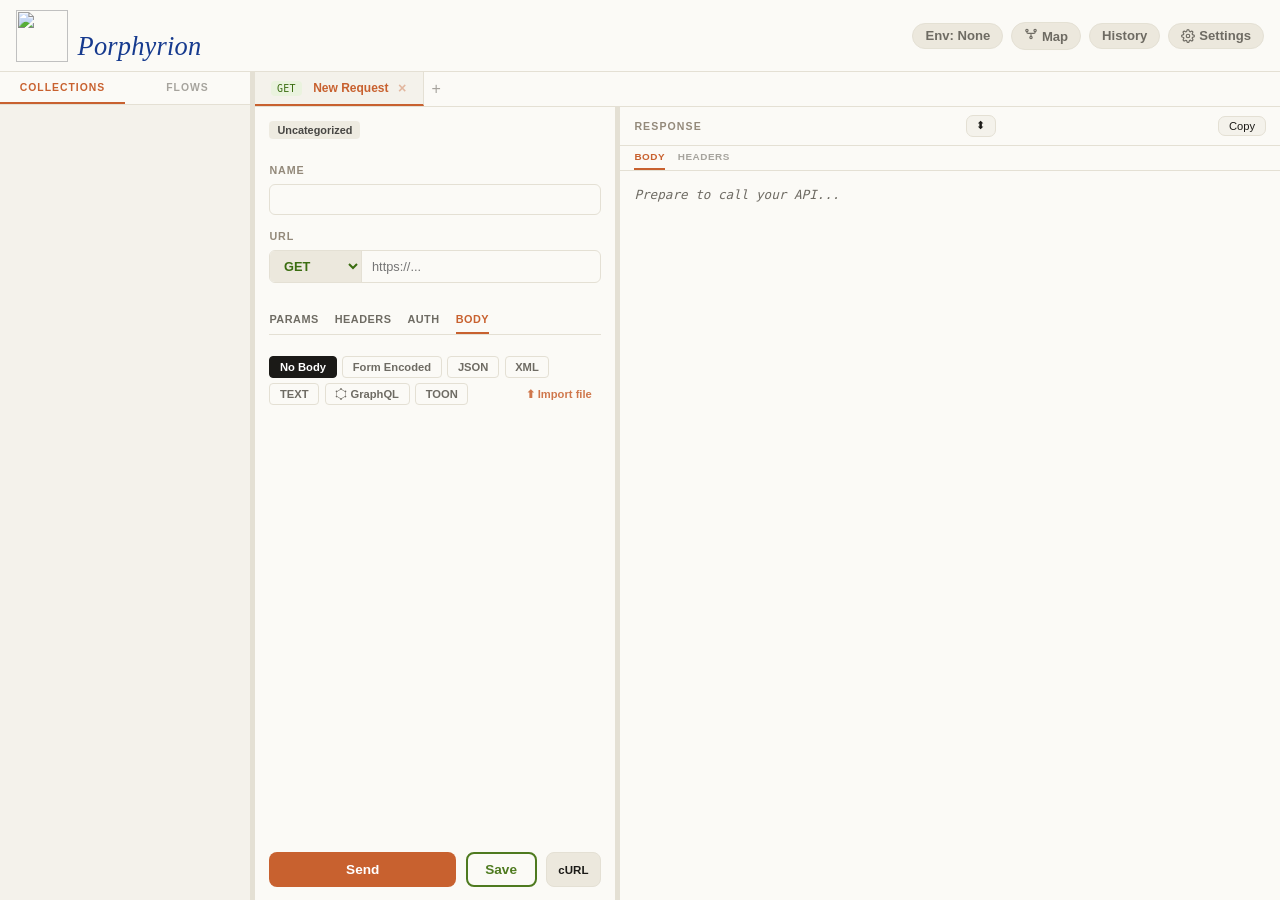
==== web/index.html @ 4a802126 "" ====
<!DOCTYPE html><html lang="en" data-theme="light" data-hats="on"><head><meta charset="UTF-8">
<meta name="viewport" content="width=device-width,initial-scale=1"><title>Porphyrion</title>
<link rel="stylesheet" href="css/style.css"></head><body><div id="hatsBg"></div>
<header><img src="/resources/hat.png" alt=""><h1>Porphyrion</h1><div class="hdr-btns">
<button class="hdr-btn" id="envBtn" title="Environment">Environment</button><select id="envSelect" class="env-select" style="display:none"><option value="">No Environment</option></select><button class="hdr-btn" id="mapViewBtn" title="Map view"><svg viewBox="0 0 24 24" width="14" height="14" stroke="currentColor" stroke-width="2" fill="none" stroke-linecap="round" stroke-linejoin="round">
<circle cx="5" cy="6" r="2"/><circle cx="19" cy="6" r="2"/><circle cx="12" cy="18" r="2"/>
<path d="M5 8v1a2 2 0 0 0 2 2h10a2 2 0 0 0 2-2V8M12 13v3"/></svg> Map</button><button class="hdr-btn" id="historyBtn" title="History">History</button><button class="hdr-btn gear-btn" id="gearBtn"><svg viewBox="0 0 24 24" width="14" height="14" stroke="currentColor" stroke-width="2" fill="none" stroke-linecap="round" stroke-linejoin="round">
<circle cx="12" cy="12" r="3"/><path d="M19.4 15a1.65 1.65 0 0 0 .33 1.82l.06.06a2 2 0 0 1 0 2.83 2 2 0 0 1-2.83 0l-.06-.06a1.65 1.65 0 0 0-1.82-.33 1.65 1.65 0 0 0-1 1.51V21a2 2 0 0 1-2 2 2 2 0 0 1-2-2v-.09A1.65 1.65 0 0 0 9 19.4a1.65 1.65 0 0 0-1.82.33l-.06.06a2 2 0 0 1-2.83 0 2 2 0 0 1 0-2.83l.06-.06a1.65 1.65 0 0 0 .33-1.82 1.65 1.65 0 0 0-1.51-1H3a2 2 0 0 1-2-2 2 2 0 0 1 2-2h.09A1.65 1.65 0 0 0 4.6 9a1.65 1.65 0 0 0-.33-1.82l-.06-.06a2 2 0 0 1 0-2.83 2 2 0 0 1 2.83 0l.06.06a1.65 1.65 0 0 0 1.82.33H9a1.65 1.65 0 0 0 1-1.51V3a2 2 0 0 1 2-2 2 2 0 0 1 2 2v.09a1.65 1.65 0 0 0 1 1.51 1.65 1.65 0 0 0 1.82-.33l.06-.06a2 2 0 0 1 2.83 0 2 2 0 0 1 0 2.83l-.06.06a1.65 1.65 0 0 0-.33 1.82V9a1.65 1.65 0 0 0 1.51 1H21a2 2 0 0 1 2 2 2 2 0 0 1-2 2h-.09a1.65 1.65 0 0 0-1.51 1z"/>
</svg> Settings</button></div></header><div id="settings-panel"><div class="set-tabs"><div class="set-tab active" data-set="general">General</div><div class="set-tab" data-set="env">Environments</div><div class="set-tab" data-set="sync">Sync</div><div class="set-tab" data-set="data">Data</div></div><div class="set-sec active" id="set-general"><div class="setting-row"><span>Dark Mode</span><input type="checkbox" id="darkToggle" class="toggle" title="Toggle dark theme"></div><div class="setting-row"><span>CORS Proxy</span><input type="checkbox" id="corsToggle" class="toggle" checked title="Disables browser CORS restrictions"></div><div class="setting-row"><span>Animated hats</span><input type="checkbox" id="hatsToggle" class="toggle"></div></div><div class="set-sec" id="set-env"><div id="envEditor"></div><button class="kv-add" id="addEnvBtn" style="margin-top:.3rem">+ Add Environment</button></div><div class="set-sec" id="set-sync"></div><div class="set-sec" id="set-data"><button class="kv-add" id="importBtn" title="Import cURL">Import cURL</button><button class="kv-add" id="exportColBtn">Export collection</button><button class="kv-add" id="importColBtn">Import collection</button><input type="file" id="importColFile" accept="application/json" style="display:none"></div><div class="ctx-sep"></div><div class="version-note">Porphyrion</div></div><div id="historyPanel"><label class="lbl-sm" style="font-weight:700;color:var(--tx2)">HISTORY</label><div class="ctx-sep"></div><div id="historyList"></div></div><div id="envPanel"><label class="lbl-sm" style="font-weight:700;color:var(--tx2)">ENVIRONMENT</label><div class="ctx-sep"></div><div id="envList"></div></div><div id="ctxMenu" class="context-menu">
</div><div id="modalOverlay" class="modal-overlay"><div class="modal-card"><div id="modalTitle" class="modal-title">
</div><input type="text" id="modalInput" class="modal-input" style="display:none">
<div class="modal-btns"><button class="modal-btn" id="modalCancel">Cancel</button>
<button class="modal-btn" id="modalOk">OK</button></div></div></div><div class="ws">
<div class="panel" id="panel-saved"><div class="side-tabs"><div class="side-tab active" id="tab-collections">
Collections</div><div class="side-tab" id="tab-history" style="display:none">History</div><div class="side-tab" id="tab-flows">Flows</div></div><div class="panel-body">
<div id="savedList"></div><div id="flowsList" style="display:none"></div></div>
</div><div class="resizer" id="r1"></div><div class="col"><div class="tab-bar" id="tabBar">
</div><div class="inner-wrap"><div class="panel panel-trans" id="panel-req"><div class="panel-body">
<div id="pathIndicator"></div><div class="row-between"><div class="row-fill"><label>
Name</label><input id="reqName" type="text" class="reqName-input"></div><input id="reqFolder" type="hidden" value="Uncategorized">
</div><div><label>URL</label><div class="url-row mt-sm"><select id="method"><option>
GET</option><option selected>POST</option><option>PUT</option><option>DELETE</option>
<option>PATCH</option></select><input id="url" type="text" placeholder="https://...">
</div></div><div class="req-tabs" id="reqTabs"><div class="req-tab" data-tab="params">
Params <span id="badge-params" class="badge-hint">(0)</span></div><div class="req-tab" data-tab="headers">
Headers <span id="badge-headers" class="badge-hint">(0)</span></div><div class="req-tab" data-tab="auth">
Auth</div><div class="req-tab active" data-tab="body">Body</div></div><div class="req-panes">
<div class="req-pane" id="pane-params"><div id="paramsGrid" class="kv-grid"></div>
</div><div class="req-pane" id="pane-headers"><div id="headersGrid" class="kv-grid">
</div></div><div class="req-pane" id="pane-auth"><select id="authType" class="auth-select">
<option value="inherit">Inherit from Parent</option><option value="none" selected>
No Auth</option><option value="bearer">Bearer Token</option><option value="basic">
Basic Auth</option><option value="apikey">API Key</option></select><div id="auth-bearer-sect" style="display:none">
<input id="authToken" type="text" class="kv-input w-full" placeholder="Token"></div>
<div id="auth-basic-sect" style="display:none"><input id="authUser" type="text" class="kv-input w-full mt-sm" placeholder="Username">
<input id="authPass" type="password" class="kv-input w-full mt-sm" placeholder="Password">
</div><div id="auth-apikey-sect" style="display:none"><div class="row"><input id="apiKey" type="text" class="kv-input row-fill" placeholder="Key">
<input id="apiVal" type="text" class="kv-input row-fill" placeholder="Value"><select id="apiLoc" class="kv-input" style="width:100px;cursor:pointer">
<option value="header">Header</option><option value="query">Query</option></select>
</div></div></div><div class="req-pane active" id="pane-body"><div class="body-type-row" id="bodyTypes">
<span class="bt" data-type="none">No Body</span><span class="bt active" data-type="form">
Form Encoded</span><span class="bt" data-type="json">JSON</span><span class="bt" data-type="xml">
XML</span><span class="bt" data-type="text">TEXT</span><span class="bt" data-type="graphql">
<svg viewBox="0 0 100 100" width="12" height="12" fill="currentColor" style="vertical-align:-2px">
<path fill-rule="evenodd" clip-rule="evenodd" d="M50 6.9L87.3 28.45V71.55L50 93.1L12.7 71.55V28.45L50 6.9ZM16.7 31.35V68.65L50 87.3L83.3 68.65V31.35L50 12.7L16.7 31.35Z"/>
<circle cx="50" cy="6.9" r="6.9"/><circle cx="87.3" cy="28.45" r="6.9"/><circle cx="87.3" cy="71.55" r="6.9"/>
<circle cx="50" cy="93.1" r="6.9"/><circle cx="12.7" cy="71.55" r="6.9"/><circle cx="12.7" cy="28.45" r="6.9"/>
</svg> GraphQL</span><span class="bt" data-type="toon">TOON</span><span class="bt-imp" id="bodyImport" title="Load a file into the body">⬆ Import file</span></div><div id="formGrid" class="kv-grid mt-sm">
</div><textarea id="body" style="display:none" class="mt-sm" placeholder="key=value&key2=value2">
</textarea><div id="graphqlPane" class="gql-pane" style="display:none"><div class="gql-split">
<div class="gql-section"><label class="lbl-sm">Query</label><textarea id="gqlQuery" class="gql-editor" placeholder="query { users { id name } }">
</textarea></div><div class="gql-section gql-vars"><label class="lbl-sm">Variables (JSON)</label>
<textarea id="gqlVars" class="gql-editor" placeholder='{ "id": 1 }'></textarea></div>
</div></div></div></div><div class="row"><button id="sendBtn">Send</button><button id="saveBtn">
Save</button><button id="curlBtn" class="curl-btn" title="Copy as cURL">cURL</button>
</div></div></div><div class="resizer" id="r2"></div><div class="panel panel-trans" id="panel-resp">
<div class="panel-hd"> Response <span id="badge"></span><span id="timing" class="timing-lbl">
</span><span id="respSize" class="timing-lbl"></span><button id="respCopyBtn" class="resp-copy" title="Copy response">
Copy</button></div><div class="resp-tabs" id="respTabs"><div class="resp-tab active" data-rtab="body">
Body</div><div class="resp-tab" data-rtab="headers">Headers</div></div><div class="panel-body">
<pre id="resp" class="dim">Prepare to call your API...</pre><div id="respHeadersPane" style="display:none">
<table id="respHeadersTable" class="resp-hdr-table"></table></div></div></div></div>
</div></div><div id="folderModal" class="fm-overlay"><div class="fm-card"><div class="fm-hdr">
<h3>Folder Auth: <span id="fmName" style="color:var(--acc)"></span></h3><div class="fm-close" onclick="document.getElementById('folderModal').style.display='none'">
&times;</div></div><input type="hidden" id="fmPath"><div><label class="lbl-sm">Auth Type</label>
<select id="fmAuthType" class="kv-input w-full"><option value="inherit" selected>
Inherit from Parent</option><option value="none">No Auth</option><option value="bearer">
Bearer Token</option><option value="basic">Basic Auth</option><option value="apikey">
API Key</option></select></div><div id="fm-auth-bearer" style="display:none"><input id="fmAuthToken" type="text" class="kv-input w-full" placeholder="Token">
</div><div id="fm-auth-basic" style="display:none"><input id="fmAuthUser" type="text" class="kv-input w-full" placeholder="Username">
<input id="fmAuthPass" type="password" class="kv-input w-full mt-sm" placeholder="Password">
</div><div id="fm-auth-apikey" style="display:none"><div class="flex-gap"><input id="fmApiKey" type="text" class="kv-input row-fill" placeholder="Key">
<input id="fmApiVal" type="text" class="kv-input row-fill" placeholder="Value"><select id="fmApiLoc" class="kv-input" style="width:100px;cursor:pointer">
<option value="header">Header</option><option value="query">Query</option></select>
</div></div><div class="fm-foot"><button class="fm-save" onclick="saveFolderMeta()">
Save Folder</button></div></div></div><div id="importModal" class="modal-overlay">
<div class="modal-card" style="width:520px"><div class="modal-title">Import cURL</div>
<textarea id="importText" class="modal-input" style="height:150px;resize:vertical;font-family:'SF Mono','Fira Code',monospace;font-size:.78rem" placeholder="curl 'https://api.example.com/v1/users' -X POST -H 'Content-Type: application/json' --data '{ &quot;name&quot;: &quot;Ada&quot; }'">
</textarea><div class="modal-btns"><button class="modal-btn" id="importCancel">Cancel</button>
<button class="modal-btn primary" id="importOk">Import</button></div></div></div>
<div id="graphLayer"><canvas id="graphCanvas"></canvas><div id="graphNodes"></div>
<button id="closeGraphBtn">Close map</button></div><script src="js/app.js"></script>
<script src="js/graph.js"></script><script src="js/import.js"></script><script src="js/sync.js">
</script></body></html>
---- web/css/style.css ----
:root{--bg:#F4F2EB;--bg2:#FBFAF6;--bg3:#ECE8DD;--tx:#6E6B63;--tx2:#1B1A17;--acc:#C8612F;--acc-deep:#A84A24;--save:#4E7A1F;--red:#C0392B;--yel:#93897A;--brd:#E4E0D4;--cbg:#FAF8F2;--ccl:#3A382F;--hat-op:.16;--hi:rgba(200,97,47,.12);--serif:Georgia,"Times New Roman",serif;--brand-blue:#163A8E;--m-get:#3B6D11;--m-get-bg:#EAF3DE;--m-post:#854F0B;--m-post-bg:#FAEEDA;--m-put:#185FA5;--m-put-bg:#E6F1FB;--m-del:#A32D2D;--m-del-bg:#FCEBEB;--m-patch:#6D3FA0;--m-patch-bg:#EFEAFB}
:root[data-theme="dark"]{--bg:#1B1A17;--bg2:#252420;--bg3:#2D2C27;--tx:#A8A6A0;--tx2:#F4F2EB;--acc:#C8612F;--acc-deep:#E07A4F;--save:#76B04F;--red:#E74C3C;--yel:#BDB6A9;--brd:#3A382F;--cbg:#22211C;--ccl:#F4F2EB;--hi:rgba(200,97,47,.25)}
*,*::before,*::after{box-sizing:border-box;margin:0;padding:0}body{font-family:-apple-system,BlinkMacSystemFont,"Segoe UI",sans-serif;background:var(--bg);color:var(--tx);height:100vh;overflow:hidden;display:flex;flex-direction:column;transition:background .3s,color .3s}
header{display:flex;align-items:flex-end;justify-content:flex-start;gap:.6rem;padding:.6rem 1rem;background:var(--bg2);border-bottom:1px solid var(--brd);position:relative;z-index:200;flex-shrink:0}
header img{width:52px;height:52px}header h1{font-family:var(--serif);font-style:italic;font-size:1.65rem;font-weight:500;color:var(--brand-blue);letter-spacing:.2px}
.hdr-btns{position:absolute;right:1rem;top:50%;transform:translateY(-50%);display:flex;gap:.5rem;align-items:center}
.hdr-btn{background:var(--bg3);border:1px solid var(--brd);color:var(--tx);padding:.28rem .75rem;border-radius:99px;cursor:pointer;font-size:.82rem;font-weight:600;transition:.2s}
.hdr-btn:hover{background:var(--acc);color:#fff;border-color:var(--acc)}.tab-bar{display:flex;background:var(--bg2);border-bottom:1px solid var(--brd);overflow-x:auto;scrollbar-width:none;flex-shrink:0}
.tab-bar::-webkit-scrollbar{display:none}.tab{padding:.5rem 1rem;font-size:.75rem;font-weight:600;color:var(--tx);border-right:1px solid var(--brd);cursor:pointer;display:flex;align-items:center;gap:.6rem;background:var(--bg);transition:.15s;max-width:180px;position:relative}
.tab.active{color:var(--acc);border-bottom:2px solid var(--acc)}.tab:not(.active){background:var(--bg2);opacity:.7}
.tab-name{white-space:nowrap;overflow:hidden;text-overflow:ellipsis}.tab-close{font-size:.9rem;line-height:1;opacity:.4;transition:.15s}
.tab-close:hover{opacity:1;color:var(--red)}.tab-add{padding:.5rem;display:flex;align-items:center;justify-content:center;cursor:pointer;opacity:.6}
.tab-add:hover{opacity:1;color:var(--acc)}#settings-panel{position:absolute;top:64px;right:1.25rem;background:var(--bg2);border:1px solid var(--brd);border-radius:12px;padding:.85rem 1.15rem;display:none;flex-direction:column;gap:.75rem;z-index:1000;min-width:210px;max-height:80vh;overflow-y:auto;box-shadow:0 10px 30px rgba(0,0,0,.25)}
#settings-panel.open{display:flex}.setting-row{display:flex;align-items:center;justify-content:space-between;gap:.75rem;font-size:.82rem;font-weight:600;color:var(--tx2)}
.toggle{appearance:none;width:36px;height:20px;border-radius:10px;background:var(--bg3);border:2px solid var(--brd);cursor:pointer;position:relative;transition:.2s;flex-shrink:0}
.toggle::after{content:'';position:absolute;width:12px;height:12px;border-radius:50%;background:var(--tx);top:2px;left:2px;transition:.2s}
.toggle:checked{background:var(--acc);border-color:var(--acc)}.toggle:checked::after{left:16px;background:#fff}
.ws{display:flex;flex:1;overflow:hidden;position:relative;z-index:1}.panel{display:flex;flex-direction:column;overflow:hidden;background:var(--bg)}
#panel-saved{width:250px}.side-tabs{display:flex;background:var(--bg2);border-bottom:1px solid var(--brd)}
.side-tab{flex:1;padding:.6rem;font-size:.65rem;font-weight:700;text-align:center;cursor:pointer;text-transform:uppercase;letter-spacing:1px;color:var(--tx);opacity:.6}
.side-tab.active{opacity:1;color:var(--acc);border-bottom:2px solid var(--acc)}#panel-req{width:360px}
#panel-resp{flex:1;background:var(--bg2)}#savedList,#historyList{flex:1;padding-bottom:2rem}
.panel-hd{padding:.5rem .9rem;background:var(--bg2);border-bottom:1px solid var(--brd);font-size:.66rem;font-weight:700;text-transform:uppercase;letter-spacing:1.1px;color:var(--yel);display:flex;align-items:center;gap:.5rem;flex-shrink:0}
.panel-body{flex:1;overflow-y:auto;padding:.8rem .9rem;display:flex;flex-direction:column;gap:.7rem}
.resizer{width:5px;cursor:col-resize;flex-shrink:0;background:var(--brd);transition:background .15s}
.inner-wrap.vert{flex-direction:column}
.inner-wrap.vert #panel-req{width:auto;height:45%}
.inner-wrap.vert .resizer{width:auto;height:5px;cursor:row-resize}
.resizer:hover,.resizer.active{background:var(--acc)}label{font-size:.67rem;font-weight:700;text-transform:uppercase;letter-spacing:.9px;color:var(--yel)}
.url-row{display:flex;border:1px solid var(--brd);border-radius:6px;overflow:hidden;background:var(--bg2)}
select#method{background:var(--bg3);border:none;border-right:1px solid var(--brd);color:var(--acc);font-weight:700;font-size:.8rem;padding:.45rem .6rem;outline:none;cursor:pointer}
input#url{flex:1;min-width:0;background:transparent;border:none;outline:none;padding:.45rem .65rem;color:var(--tx2);font-size:.8rem}
.body-type-row{display:flex;gap:.35rem;flex-wrap:wrap;margin-bottom:.35rem}.bt{padding:.25rem .6rem;border-radius:4px;font-size:.7rem;font-weight:700;cursor:pointer;border:1px solid var(--brd);background:var(--bg2);color:var(--tx);transition:.15s}
.bt.active{background:var(--acc);color:#fff;border-color:var(--acc)}.bt-imp{margin-left:auto;align-self:center;padding:.2rem .55rem;font-size:.7rem;font-weight:700;cursor:pointer;color:var(--acc);opacity:.85}.bt-imp:hover{opacity:1;text-decoration:underline}.kv-grid{display:flex;flex-direction:column;gap:6px;background:var(--cbg);border:1px solid var(--brd);border-radius:6px;padding:6px;max-height:250px;overflow-y:auto}
.kv-row{display:flex;gap:6px}.kv-input,.kv-row input{background:var(--bg);border:1px solid var(--brd);border-radius:4px;padding:.45rem .5rem;color:var(--tx2);font-size:.78rem;outline:none}
.kv-row input{flex:1;min-width:0;font-family:"SF Mono","Fira Code",monospace}.kv-input{font-family:inherit}
.kv-del{background:var(--bg3);border:1px solid var(--brd);border-radius:4px;cursor:pointer;color:var(--red);font-weight:700;display:flex;align-items:center;justify-content:center;width:28px;flex-shrink:0;transition:.15s}
.kv-del:hover{background:var(--red);color:#fff;border-color:var(--red)}.kv-add{background:transparent;color:var(--acc);border:1px dashed var(--acc);border-radius:4px;padding:.4rem;font-size:.75rem;font-weight:700;cursor:pointer;text-align:center;transition:.15s}
.kv-add:hover{background:var(--acc);color:#fff}textarea#body{width:100%;min-height:120px;background:var(--cbg);border:1px solid var(--brd);border-radius:6px;color:var(--ccl);font-family:"SF Mono","Fira Code",monospace;font-size:.77rem;line-height:1.6;padding:.65rem;outline:none;resize:vertical}
.row{display:flex;gap:.6rem}button{padding:.5rem 1.1rem;border-radius:6px;font-weight:700;font-size:.85rem;cursor:pointer;border:none;transition:.18s}
#sendBtn{background:var(--acc);color:#fff;flex:1}#saveBtn{background:transparent;color:var(--save);border:2px solid var(--save)}
button:hover{filter:brightness(1.12);transform:translateY(-1px)}button:disabled{opacity:.4;cursor:not-allowed;transform:none;filter:none}
.hint{font-size:.68rem;color:var(--tx);opacity:.55}#savedList{display:flex;flex-direction:column;gap:.35rem}
.folder-group{margin-bottom:.5rem}.folder-title{font-size:.65rem;font-weight:800;color:var(--tx);text-transform:uppercase;letter-spacing:1px;padding:.2rem .4rem;display:flex;align-items:center;gap:.4rem;cursor:pointer;user-select:none}
.folder-title::before{content:'▼';font-size:.55rem;transition:.2s}.folder-group.collapsed .folder-title::before{transform:rotate(-90deg)}
.folder-items{display:flex;flex-direction:column;gap:.35rem;padding-left:.5rem;margin-top:.35rem}
.folder-group.collapsed .folder-items{display:none}.s-item{display:flex;align-items:center;gap:.4rem;padding:.35rem .55rem;background:var(--bg2);border:1px solid var(--brd);border-radius:5px;cursor:pointer;font-size:.72rem;transition:.15s}
.s-item:hover{background:var(--bg3)}.s-name{flex:1;font-weight:600;color:var(--tx2);white-space:nowrap;overflow:hidden;text-overflow:ellipsis}
.s-method{font-family:"SF Mono","Fira Code",monospace;font-weight:500;color:var(--tx);font-size:.62rem;padding:.12rem .38rem;background:var(--bg3);border-radius:4px;letter-spacing:.3px}
.s-method.get{color:var(--m-get);background:var(--m-get-bg)}.s-method.post{color:var(--m-post);background:var(--m-post-bg)}
.s-method.put{color:var(--m-put);background:var(--m-put-bg)}.s-method.delete,.s-method.del{color:var(--m-del);background:var(--m-del-bg)}
.s-method.patch{color:var(--m-patch);background:var(--m-patch-bg)}.s-item.active{background:var(--hi);border-color:var(--red);border-left:3px solid var(--red);padding-left:calc(.55rem - 2px)}
.hl-key{color:var(--acc);font-weight:600}.hl-string{color:var(--save)}.hl-num{color:var(--yel)}
.hl-bool{color:var(--red);font-weight:700}.hl-null{color:var(--tx);opacity:.6}.json-node{margin-left:1.2rem;border-left:1px dashed var(--brd);padding-left:.5rem}
.json-toggle{cursor:pointer;user-select:none;color:var(--tx);opacity:.5;font-size:.7rem;margin-right:.3rem}
.json-toggle:hover{opacity:1;color:var(--acc)}.collapsed>.json-node{display:none}
.json-toggle::before{content:'▼'}.collapsed>.json-toggle::before{content:'▶'}.context-menu{position:fixed;background:var(--bg2);border:1px solid var(--brd);border-radius:8px;box-shadow:0 4px 14px rgba(0,0,0,.25);display:none;flex-direction:column;z-index:9999;padding:.35rem;min-width:140px}
.ctx-item{padding:.45rem .65rem;font-size:.75rem;font-weight:600;color:var(--tx2);cursor:pointer;border-radius:4px;transition:.15s}
.ctx-item:hover{background:var(--acc);color:#fff}.ctx-item.danger:hover{background:var(--red);color:#fff}
.ctx-sep{height:1px;background:var(--brd);margin:.35rem 0;opacity:.6}.modal-overlay{position:fixed;top:0;left:0;width:100vw;height:100vh;background:rgba(0,0,0,.5);backdrop-filter:blur(2px);display:flex;align-items:center;justify-content:center;opacity:0;pointer-events:none;transition:.2s;z-index:9999}
.modal-overlay.active{opacity:1;pointer-events:auto}.modal-card{background:var(--bg2);border:1px solid var(--brd);border-radius:8px;padding:1.5rem;width:320px;box-shadow:0 10px 40px rgba(0,0,0,.25);transform:translateY(10px);transition:.2s}
.modal-overlay.active .modal-card{transform:translateY(0)}.modal-title{font-weight:700;font-size:1.1rem;color:var(--tx2);margin-bottom:.8rem}
.modal-input{width:100%;border:1px solid var(--brd);background:var(--bg);color:var(--tx2);padding:.5rem;border-radius:4px;margin-bottom:1rem;outline:none;font-size:.9rem}
.modal-input:focus{border-color:var(--acc)}.modal-btns{display:flex;justify-content:flex-end;gap:.5rem}
.modal-btn{background:var(--bg3);border:none;padding:.4rem .8rem;border-radius:4px;font-weight:600;font-size:.8rem;color:var(--tx2);cursor:pointer;transition:.1s}
.modal-btn:hover{filter:brightness(1.1)}.modal-btn.primary{background:var(--acc);color:#fff}
.modal-btn.danger{background:var(--red);color:#fff}.drag-over{background-color:var(--hi)!important;border-radius:4px}
.path-crumb{display:inline-flex;align-items:center;font-size:.68rem;color:var(--tx);gap:.3rem;margin-bottom:.6rem;background:var(--bg3);padding:.2rem .5rem;border-radius:4px;opacity:.8;font-weight:600}
.path-crumb span:last-child{color:var(--tx2)}.empty{font-size:.75rem;color:var(--tx);opacity:.45;font-style:italic}
pre#resp{font-family:"SF Mono","Fira Code",monospace;font-size:.79rem;line-height:1.7;color:var(--ccl);white-space:pre-wrap;word-break:break-all}
pre#resp.dim{color:var(--tx);font-style:italic}#badge{padding:.15rem .45rem;border-radius:4px;font-weight:800;font-size:.7rem;letter-spacing:0;text-transform:none}
#hatsBg{position:fixed;inset:0;z-index:100;overflow:hidden;pointer-events:none}#hatsBg img{position:absolute;mix-blend-mode:multiply}
:root[data-theme="dark"] #hatsBg img{mix-blend-mode:screen}.req-tabs{display:flex;border-bottom:1px solid var(--brd);margin-top:.8rem;margin-bottom:.6rem;gap:1rem}
.req-tab{padding:.4rem 0;font-size:.68rem;font-weight:700;text-transform:uppercase;letter-spacing:.5px;cursor:pointer;color:var(--tx);border-bottom:2px solid transparent;transition:.15s;user-select:none}
.req-tab:hover{color:var(--tx2)}.req-tab.active{color:var(--acc);border-bottom:2px solid var(--acc)}
.req-panes{flex:1;display:flex;flex-direction:column;min-height:150px}.req-pane{display:none;flex:1;flex-direction:column}
.req-pane.active{display:flex}.col{display:flex;flex-direction:column;flex:1;min-width:0;background:var(--bg2)}
.inner-wrap{display:flex;flex:1;min-height:0;overflow:hidden}.panel-trans{background:transparent!important}
.row-fill{flex:1}.row-between{display:flex;justify-content:space-between;align-items:center;gap:.5rem}
.mt-sm{margin-top:.35rem}.w-full{width:100%}.fm-overlay{display:none;position:fixed;top:0;left:0;width:100%;height:100%;background:rgba(0,0,0,.6);z-index:1000;align-items:center;justify-content:center}
.fm-card{background:var(--bg);border:1px solid var(--brd);width:400px;border-radius:8px;padding:1.5rem;display:flex;flex-direction:column;gap:1rem;box-shadow:0 10px 30px rgba(0,0,0,.5)}
.fm-hdr{display:flex;justify-content:space-between;align-items:center}.fm-hdr h3{margin:0;font-size:1.1rem;color:var(--tx)}
.fm-close{cursor:pointer;font-size:1.2rem;color:var(--tx2)}.fm-foot{display:flex;justify-content:flex-end;margin-top:.5rem}
.fm-save{background:var(--acc);color:#fff;border:none;padding:.5rem 1rem;border-radius:4px;font-weight:600;cursor:pointer}
.timing-lbl{font-weight:400;text-transform:none;letter-spacing:0;color:var(--tx)}
.badge-hint{display:none;font-size:.55rem;opacity:.5;margin-left:2px}.flex-gap{display:flex;gap:.5rem}
.lbl-sm{font-size:.75rem;color:var(--tx2);display:block;margin-bottom:.3rem}.ph-fh{font-size:.66rem;line-height:1.35;color:var(--tx2);opacity:.7;margin-top:3px}.gear-btn{display:flex;align-items:center;gap:4px}
.version-note{font-size:.65rem;opacity:.5}.reqName-input{width:100%;margin-top:.35rem;padding:.45rem .65rem;border:1px solid var(--brd);border-radius:6px;background:var(--bg2);color:var(--tx2);font-size:.8rem;outline:none}
.auth-select{width:160px;padding:.45rem;background:var(--bg2);border:1px solid var(--brd);color:var(--tx2);outline:none;border-radius:6px;margin-bottom:.5rem}
.gql-pane{margin-top:.35rem}.gql-split{display:flex;gap:.5rem;min-height:180px}.gql-section{flex:2;display:flex;flex-direction:column}
.gql-section.gql-vars{flex:1}.gql-editor{flex:1;width:100%;background:var(--cbg);border:1px solid var(--brd);border-radius:6px;color:var(--ccl);font-family:"SF Mono","Fira Code",monospace;font-size:.77rem;line-height:1.6;padding:.65rem;outline:none;resize:vertical}
.resp-tabs{display:flex;background:var(--bg2);border-bottom:1px solid var(--brd);gap:.8rem;padding:0 .9rem}
.resp-tab{padding:.35rem 0;font-size:.62rem;font-weight:700;text-transform:uppercase;letter-spacing:.5px;cursor:pointer;color:var(--tx);border-bottom:2px solid transparent;opacity:.6;user-select:none}
.resp-tab.active{opacity:1;color:var(--acc);border-bottom:2px solid var(--acc)}.resp-tab:hover{opacity:1}
.resp-hdr-table{width:100%;font-size:.75rem;border-collapse:collapse}.resp-hdr-table td{padding:.3rem .5rem;border-bottom:1px solid var(--brd);color:var(--tx2);word-break:break-all}
.resp-hdr-table td:first-child{font-weight:700;color:var(--acc);white-space:nowrap;width:30%}
.env-select{background:var(--bg3);border:1px solid var(--brd);color:var(--acc);font-weight:600;font-size:.72rem;padding:.25rem .5rem;border-radius:4px;outline:none;cursor:pointer;max-width:160px}
.curl-btn{background:var(--bg3);color:var(--tx2);border:1px solid var(--brd);font-size:.72rem;padding:.5rem .7rem}
.curl-btn:hover{background:var(--acc);color:#fff;border-color:var(--acc)}.env-row{display:flex;gap:4px;margin-bottom:4px;align-items:center}
.env-row input{flex:1;min-width:0;background:var(--bg);border:1px solid var(--brd);border-radius:4px;padding:.3rem .4rem;color:var(--tx2);font-size:.72rem;outline:none}
.env-row .kv-del{width:22px;height:22px;font-size:.65rem}#sendBtn{background:var(--acc);border-radius:8px}
#sendBtn:hover{background:var(--acc-deep);filter:none}#saveBtn,.curl-btn{border-radius:8px}
.bt.active{background:var(--tx2);border-color:var(--tx2)}#method{color:var(--acc);cursor:pointer}
.s-item.active{background:var(--hi);border-color:var(--acc);border-left:3px solid var(--acc)}
.tab .s-method{margin-right:.1rem}#graphLayer{position:fixed;inset:0;z-index:500;display:none;background:rgba(244,242,235,.97)}
#graphCanvas,#graphNodes{position:absolute;inset:0}.gn-node{position:absolute;top:0;left:0;font-size:.72rem;font-weight:500;color:var(--tx2);background:var(--bg2);border:1px solid var(--brd);border-radius:8px;padding:5px 10px;cursor:grab;white-space:nowrap;user-select:none;box-shadow:0 1px 2px rgba(0,0,0,.05)}
.gn-node.folder{background:var(--acc);color:#fff;border-color:var(--acc)}.gn-child{border-color:var(--acc);box-shadow:0 0 0 2px var(--hi)}
.gn-descendant{opacity:.8}.zoomed-out .gn-node{font-size:.62rem}#closeGraphBtn{position:absolute;top:18px;right:18px;z-index:510;background:var(--bg2);border:1px solid var(--brd);color:var(--tx2);border-radius:20px;padding:.45rem 1.1rem;font-weight:500;font-size:.8rem;cursor:pointer}
#closeGraphBtn:hover{background:var(--acc);color:#fff;border-color:var(--acc)}#badge{border-radius:20px;padding:.18rem .55rem;font-weight:500}
#badge.ok{color:var(--m-get);background:var(--m-get-bg)}#badge.warn{color:var(--m-post);background:var(--m-post-bg)}
#badge.err{color:var(--m-del);background:var(--m-del-bg)}.resp-copy{margin-left:auto;background:var(--bg);color:var(--tx2);border:1px solid var(--brd);border-radius:7px;padding:.2rem .6rem;font-size:.7rem;font-weight:500;cursor:pointer;text-transform:none;letter-spacing:0}
.resp-copy:hover{background:var(--acc);color:#fff;border-color:var(--acc)}.side-tab{cursor:pointer}
.env-wrap{display:flex;flex-direction:column;gap:2px}.env-lbl{font-size:.55rem;font-weight:700;text-transform:uppercase;letter-spacing:1px;color:var(--yel)}.ph-dragging{opacity:.45}
#historyPanel,#envPanel{position:absolute;top:64px;right:1.25rem;background:var(--bg2);border:1px solid var(--brd);border-radius:12px;padding:.85rem 1.15rem;display:none;flex-direction:column;gap:.5rem;z-index:1000;min-width:240px;max-height:80vh;overflow-y:auto;box-shadow:0 10px 30px rgba(0,0,0,.25)}#historyPanel.open,#envPanel.open{display:flex}#historyPanel #historyList,#envPanel #envList{display:flex;flex-direction:column;gap:.35rem}
.set-tabs{display:flex;justify-content:flex-end;gap:.7rem;margin-bottom:.3rem;border-bottom:1px solid var(--brd)}.set-tab{font-size:.6rem;font-weight:700;text-transform:uppercase;letter-spacing:.5px;padding:.3rem 0;cursor:pointer;color:var(--tx);opacity:.55;border-bottom:2px solid transparent}.set-tab.active{opacity:1;color:var(--acc);border-bottom:2px solid var(--acc)}.set-sec{display:none;flex-direction:column;gap:.5rem}.set-sec.active{display:flex}#set-data .kv-add{text-align:center}#tabBar .tab{touch-action:none}.ph-actions{display:flex;gap:6px;align-items:center}.ph-exp{cursor:pointer;font-size:11px;font-weight:700;color:var(--acc);padding:2px 6px;border:1px solid var(--brd);border-radius:5px}.ph-exp:hover{background:var(--acc);color:#fff}
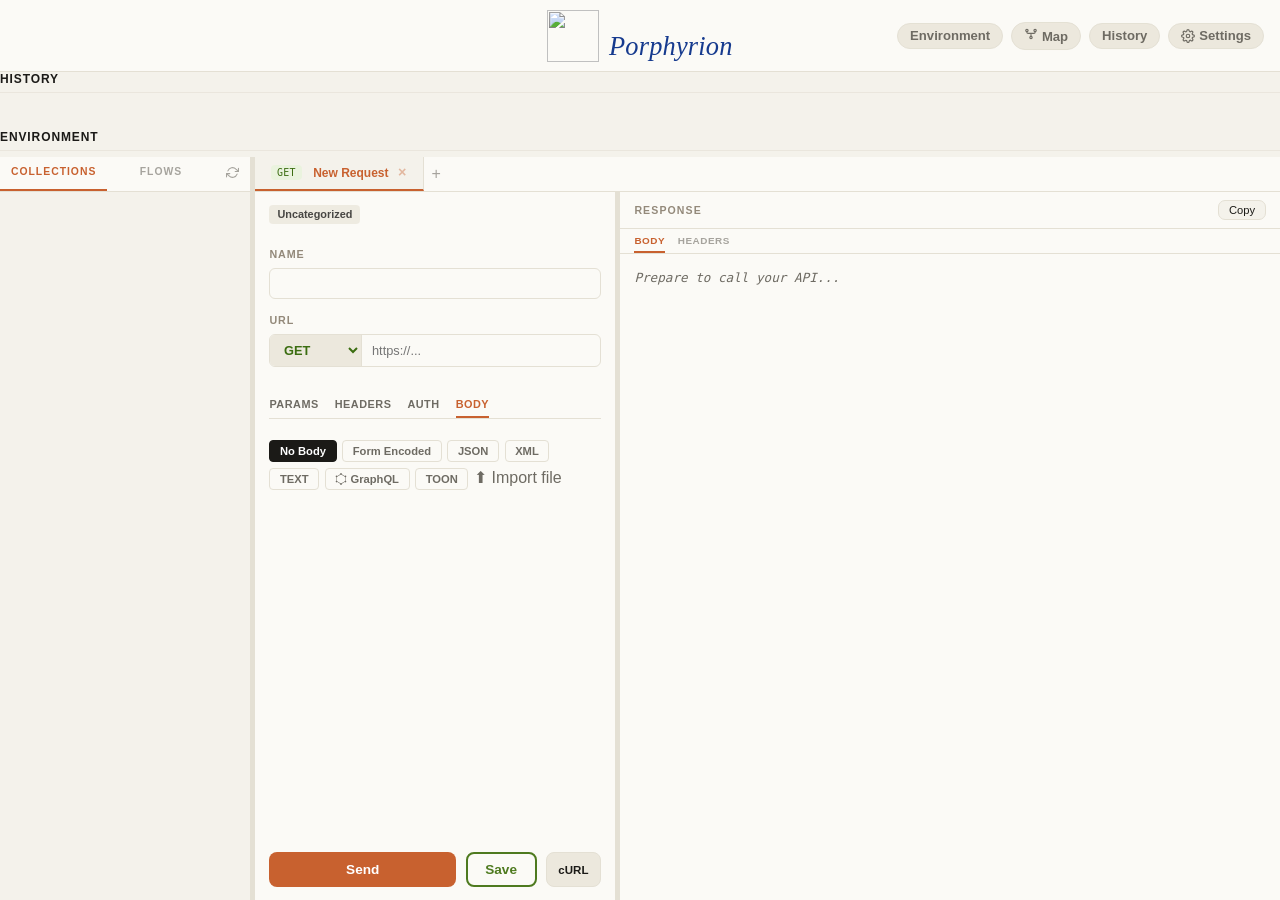
==== commit 54dca4e4: "add new query http method , defined by RFC 10008" ====
--- a/web/index.html
+++ b/web/index.html
@@ -19,7 +19,7 @@
 <div id="pathIndicator"></div><div class="row-between"><div class="row-fill"><label>
 Name</label><input id="reqName" type="text" class="reqName-input"></div><input id="reqFolder" type="hidden" value="Uncategorized">
 </div><div><label>URL</label><div class="url-row mt-sm"><select id="method"><option>
-GET</option><option selected>POST</option><option>PUT</option><option>DELETE</option>
+GET</option><option>QUERY</option><option selected>POST</option><option>PUT</option><option>DELETE</option>
 <option>PATCH</option></select><input id="url" type="text" placeholder="https://...">
 </div></div><div class="req-tabs" id="reqTabs"><div class="req-tab" data-tab="params">
 Params <span id="badge-params" class="badge-hint">(0)</span></div><div class="req-tab" data-tab="headers">
--- a/web/css/style.css
+++ b/web/css/style.css
@@ -1,115 +1,1404 @@
-:root{--bg:#F4F2EB;--bg2:#FBFAF6;--bg3:#ECE8DD;--tx:#6E6B63;--tx2:#1B1A17;--acc:#C8612F;--acc-deep:#A84A24;--save:#4E7A1F;--red:#C0392B;--yel:#93897A;--brd:#E4E0D4;--cbg:#FAF8F2;--ccl:#3A382F;--hat-op:.16;--hi:rgba(200,97,47,.12);--serif:Georgia,"Times New Roman",serif;--brand-blue:#163A8E;--m-get:#3B6D11;--m-get-bg:#EAF3DE;--m-post:#854F0B;--m-post-bg:#FAEEDA;--m-put:#185FA5;--m-put-bg:#E6F1FB;--m-del:#A32D2D;--m-del-bg:#FCEBEB;--m-patch:#6D3FA0;--m-patch-bg:#EFEAFB}
-:root[data-theme="dark"]{--bg:#1B1A17;--bg2:#252420;--bg3:#2D2C27;--tx:#A8A6A0;--tx2:#F4F2EB;--acc:#C8612F;--acc-deep:#E07A4F;--save:#76B04F;--red:#E74C3C;--yel:#BDB6A9;--brd:#3A382F;--cbg:#22211C;--ccl:#F4F2EB;--hi:rgba(200,97,47,.25)}
-*,*::before,*::after{box-sizing:border-box;margin:0;padding:0}body{font-family:-apple-system,BlinkMacSystemFont,"Segoe UI",sans-serif;background:var(--bg);color:var(--tx);height:100vh;overflow:hidden;display:flex;flex-direction:column;transition:background .3s,color .3s}
-header{display:flex;align-items:flex-end;justify-content:flex-start;gap:.6rem;padding:.6rem 1rem;background:var(--bg2);border-bottom:1px solid var(--brd);position:relative;z-index:200;flex-shrink:0}
-header img{width:52px;height:52px}header h1{font-family:var(--serif);font-style:italic;font-size:1.65rem;font-weight:500;color:var(--brand-blue);letter-spacing:.2px}
-.hdr-btns{position:absolute;right:1rem;top:50%;transform:translateY(-50%);display:flex;gap:.5rem;align-items:center}
-.hdr-btn{background:var(--bg3);border:1px solid var(--brd);color:var(--tx);padding:.28rem .75rem;border-radius:99px;cursor:pointer;font-size:.82rem;font-weight:600;transition:.2s}
-.hdr-btn:hover{background:var(--acc);color:#fff;border-color:var(--acc)}.tab-bar{display:flex;background:var(--bg2);border-bottom:1px solid var(--brd);overflow-x:auto;scrollbar-width:none;flex-shrink:0}
-.tab-bar::-webkit-scrollbar{display:none}.tab{padding:.5rem 1rem;font-size:.75rem;font-weight:600;color:var(--tx);border-right:1px solid var(--brd);cursor:pointer;display:flex;align-items:center;gap:.6rem;background:var(--bg);transition:.15s;max-width:180px;position:relative}
-.tab.active{color:var(--acc);border-bottom:2px solid var(--acc)}.tab:not(.active){background:var(--bg2);opacity:.7}
-.tab-name{white-space:nowrap;overflow:hidden;text-overflow:ellipsis}.tab-close{font-size:.9rem;line-height:1;opacity:.4;transition:.15s}
-.tab-close:hover{opacity:1;color:var(--red)}.tab-add{padding:.5rem;display:flex;align-items:center;justify-content:center;cursor:pointer;opacity:.6}
-.tab-add:hover{opacity:1;color:var(--acc)}#settings-panel{position:absolute;top:64px;right:1.25rem;background:var(--bg2);border:1px solid var(--brd);border-radius:12px;padding:.85rem 1.15rem;display:none;flex-direction:column;gap:.75rem;z-index:1000;min-width:210px;max-height:80vh;overflow-y:auto;box-shadow:0 10px 30px rgba(0,0,0,.25)}
-#settings-panel.open{display:flex}.setting-row{display:flex;align-items:center;justify-content:space-between;gap:.75rem;font-size:.82rem;font-weight:600;color:var(--tx2)}
-.toggle{appearance:none;width:36px;height:20px;border-radius:10px;background:var(--bg3);border:2px solid var(--brd);cursor:pointer;position:relative;transition:.2s;flex-shrink:0}
-.toggle::after{content:'';position:absolute;width:12px;height:12px;border-radius:50%;background:var(--tx);top:2px;left:2px;transition:.2s}
-.toggle:checked{background:var(--acc);border-color:var(--acc)}.toggle:checked::after{left:16px;background:#fff}
-.ws{display:flex;flex:1;overflow:hidden;position:relative;z-index:1}.panel{display:flex;flex-direction:column;overflow:hidden;background:var(--bg)}
-#panel-saved{width:250px}.side-tabs{display:flex;background:var(--bg2);border-bottom:1px solid var(--brd)}
-.side-tab{flex:1;padding:.6rem;font-size:.65rem;font-weight:700;text-align:center;cursor:pointer;text-transform:uppercase;letter-spacing:1px;color:var(--tx);opacity:.6}
-.side-tab.active{opacity:1;color:var(--acc);border-bottom:2px solid var(--acc)}#panel-req{width:360px}
-#panel-resp{flex:1;background:var(--bg2)}#savedList,#historyList{flex:1;padding-bottom:2rem}
-.panel-hd{padding:.5rem .9rem;background:var(--bg2);border-bottom:1px solid var(--brd);font-size:.66rem;font-weight:700;text-transform:uppercase;letter-spacing:1.1px;color:var(--yel);display:flex;align-items:center;gap:.5rem;flex-shrink:0}
-.panel-body{flex:1;overflow-y:auto;padding:.8rem .9rem;display:flex;flex-direction:column;gap:.7rem}
-.resizer{width:5px;cursor:col-resize;flex-shrink:0;background:var(--brd);transition:background .15s}
-.inner-wrap.vert{flex-direction:column}
-.inner-wrap.vert #panel-req{width:auto;height:45%}
-.inner-wrap.vert .resizer{width:auto;height:5px;cursor:row-resize}
-.resizer:hover,.resizer.active{background:var(--acc)}label{font-size:.67rem;font-weight:700;text-transform:uppercase;letter-spacing:.9px;color:var(--yel)}
-.url-row{display:flex;border:1px solid var(--brd);border-radius:6px;overflow:hidden;background:var(--bg2)}
-select#method{background:var(--bg3);border:none;border-right:1px solid var(--brd);color:var(--acc);font-weight:700;font-size:.8rem;padding:.45rem .6rem;outline:none;cursor:pointer}
-input#url{flex:1;min-width:0;background:transparent;border:none;outline:none;padding:.45rem .65rem;color:var(--tx2);font-size:.8rem}
-.body-type-row{display:flex;gap:.35rem;flex-wrap:wrap;margin-bottom:.35rem}.bt{padding:.25rem .6rem;border-radius:4px;font-size:.7rem;font-weight:700;cursor:pointer;border:1px solid var(--brd);background:var(--bg2);color:var(--tx);transition:.15s}
-.bt.active{background:var(--acc);color:#fff;border-color:var(--acc)}.bt-imp{margin-left:auto;align-self:center;padding:.2rem .55rem;font-size:.7rem;font-weight:700;cursor:pointer;color:var(--acc);opacity:.85}.bt-imp:hover{opacity:1;text-decoration:underline}.kv-grid{display:flex;flex-direction:column;gap:6px;background:var(--cbg);border:1px solid var(--brd);border-radius:6px;padding:6px;max-height:250px;overflow-y:auto}
-.kv-row{display:flex;gap:6px}.kv-input,.kv-row input{background:var(--bg);border:1px solid var(--brd);border-radius:4px;padding:.45rem .5rem;color:var(--tx2);font-size:.78rem;outline:none}
-.kv-row input{flex:1;min-width:0;font-family:"SF Mono","Fira Code",monospace}.kv-input{font-family:inherit}
-.kv-del{background:var(--bg3);border:1px solid var(--brd);border-radius:4px;cursor:pointer;color:var(--red);font-weight:700;display:flex;align-items:center;justify-content:center;width:28px;flex-shrink:0;transition:.15s}
-.kv-del:hover{background:var(--red);color:#fff;border-color:var(--red)}.kv-add{background:transparent;color:var(--acc);border:1px dashed var(--acc);border-radius:4px;padding:.4rem;font-size:.75rem;font-weight:700;cursor:pointer;text-align:center;transition:.15s}
-.kv-add:hover{background:var(--acc);color:#fff}textarea#body{width:100%;min-height:120px;background:var(--cbg);border:1px solid var(--brd);border-radius:6px;color:var(--ccl);font-family:"SF Mono","Fira Code",monospace;font-size:.77rem;line-height:1.6;padding:.65rem;outline:none;resize:vertical}
-.row{display:flex;gap:.6rem}button{padding:.5rem 1.1rem;border-radius:6px;font-weight:700;font-size:.85rem;cursor:pointer;border:none;transition:.18s}
-#sendBtn{background:var(--acc);color:#fff;flex:1}#saveBtn{background:transparent;color:var(--save);border:2px solid var(--save)}
-button:hover{filter:brightness(1.12);transform:translateY(-1px)}button:disabled{opacity:.4;cursor:not-allowed;transform:none;filter:none}
-.hint{font-size:.68rem;color:var(--tx);opacity:.55}#savedList{display:flex;flex-direction:column;gap:.35rem}
-.folder-group{margin-bottom:.5rem}.folder-title{font-size:.65rem;font-weight:800;color:var(--tx);text-transform:uppercase;letter-spacing:1px;padding:.2rem .4rem;display:flex;align-items:center;gap:.4rem;cursor:pointer;user-select:none}
-.folder-title::before{content:'▼';font-size:.55rem;transition:.2s}.folder-group.collapsed .folder-title::before{transform:rotate(-90deg)}
-.folder-items{display:flex;flex-direction:column;gap:.35rem;padding-left:.5rem;margin-top:.35rem}
-.folder-group.collapsed .folder-items{display:none}.s-item{display:flex;align-items:center;gap:.4rem;padding:.35rem .55rem;background:var(--bg2);border:1px solid var(--brd);border-radius:5px;cursor:pointer;font-size:.72rem;transition:.15s}
-.s-item:hover{background:var(--bg3)}.s-name{flex:1;font-weight:600;color:var(--tx2);white-space:nowrap;overflow:hidden;text-overflow:ellipsis}
-.s-method{font-family:"SF Mono","Fira Code",monospace;font-weight:500;color:var(--tx);font-size:.62rem;padding:.12rem .38rem;background:var(--bg3);border-radius:4px;letter-spacing:.3px}
-.s-method.get{color:var(--m-get);background:var(--m-get-bg)}.s-method.post{color:var(--m-post);background:var(--m-post-bg)}
-.s-method.put{color:var(--m-put);background:var(--m-put-bg)}.s-method.delete,.s-method.del{color:var(--m-del);background:var(--m-del-bg)}
-.s-method.patch{color:var(--m-patch);background:var(--m-patch-bg)}.s-item.active{background:var(--hi);border-color:var(--red);border-left:3px solid var(--red);padding-left:calc(.55rem - 2px)}
-.hl-key{color:var(--acc);font-weight:600}.hl-string{color:var(--save)}.hl-num{color:var(--yel)}
-.hl-bool{color:var(--red);font-weight:700}.hl-null{color:var(--tx);opacity:.6}.json-node{margin-left:1.2rem;border-left:1px dashed var(--brd);padding-left:.5rem}
-.json-toggle{cursor:pointer;user-select:none;color:var(--tx);opacity:.5;font-size:.7rem;margin-right:.3rem}
-.json-toggle:hover{opacity:1;color:var(--acc)}.collapsed>.json-node{display:none}
-.json-toggle::before{content:'▼'}.collapsed>.json-toggle::before{content:'▶'}.context-menu{position:fixed;background:var(--bg2);border:1px solid var(--brd);border-radius:8px;box-shadow:0 4px 14px rgba(0,0,0,.25);display:none;flex-direction:column;z-index:9999;padding:.35rem;min-width:140px}
-.ctx-item{padding:.45rem .65rem;font-size:.75rem;font-weight:600;color:var(--tx2);cursor:pointer;border-radius:4px;transition:.15s}
-.ctx-item:hover{background:var(--acc);color:#fff}.ctx-item.danger:hover{background:var(--red);color:#fff}
-.ctx-sep{height:1px;background:var(--brd);margin:.35rem 0;opacity:.6}.modal-overlay{position:fixed;top:0;left:0;width:100vw;height:100vh;background:rgba(0,0,0,.5);backdrop-filter:blur(2px);display:flex;align-items:center;justify-content:center;opacity:0;pointer-events:none;transition:.2s;z-index:9999}
-.modal-overlay.active{opacity:1;pointer-events:auto}.modal-card{background:var(--bg2);border:1px solid var(--brd);border-radius:8px;padding:1.5rem;width:320px;box-shadow:0 10px 40px rgba(0,0,0,.25);transform:translateY(10px);transition:.2s}
-.modal-overlay.active .modal-card{transform:translateY(0)}.modal-title{font-weight:700;font-size:1.1rem;color:var(--tx2);margin-bottom:.8rem}
-.modal-input{width:100%;border:1px solid var(--brd);background:var(--bg);color:var(--tx2);padding:.5rem;border-radius:4px;margin-bottom:1rem;outline:none;font-size:.9rem}
-.modal-input:focus{border-color:var(--acc)}.modal-btns{display:flex;justify-content:flex-end;gap:.5rem}
-.modal-btn{background:var(--bg3);border:none;padding:.4rem .8rem;border-radius:4px;font-weight:600;font-size:.8rem;color:var(--tx2);cursor:pointer;transition:.1s}
-.modal-btn:hover{filter:brightness(1.1)}.modal-btn.primary{background:var(--acc);color:#fff}
-.modal-btn.danger{background:var(--red);color:#fff}.drag-over{background-color:var(--hi)!important;border-radius:4px}
-.path-crumb{display:inline-flex;align-items:center;font-size:.68rem;color:var(--tx);gap:.3rem;margin-bottom:.6rem;background:var(--bg3);padding:.2rem .5rem;border-radius:4px;opacity:.8;font-weight:600}
-.path-crumb span:last-child{color:var(--tx2)}.empty{font-size:.75rem;color:var(--tx);opacity:.45;font-style:italic}
-pre#resp{font-family:"SF Mono","Fira Code",monospace;font-size:.79rem;line-height:1.7;color:var(--ccl);white-space:pre-wrap;word-break:break-all}
-pre#resp.dim{color:var(--tx);font-style:italic}#badge{padding:.15rem .45rem;border-radius:4px;font-weight:800;font-size:.7rem;letter-spacing:0;text-transform:none}
-#hatsBg{position:fixed;inset:0;z-index:100;overflow:hidden;pointer-events:none}#hatsBg img{position:absolute;mix-blend-mode:multiply}
-:root[data-theme="dark"] #hatsBg img{mix-blend-mode:screen}.req-tabs{display:flex;border-bottom:1px solid var(--brd);margin-top:.8rem;margin-bottom:.6rem;gap:1rem}
-.req-tab{padding:.4rem 0;font-size:.68rem;font-weight:700;text-transform:uppercase;letter-spacing:.5px;cursor:pointer;color:var(--tx);border-bottom:2px solid transparent;transition:.15s;user-select:none}
-.req-tab:hover{color:var(--tx2)}.req-tab.active{color:var(--acc);border-bottom:2px solid var(--acc)}
-.req-panes{flex:1;display:flex;flex-direction:column;min-height:150px}.req-pane{display:none;flex:1;flex-direction:column}
-.req-pane.active{display:flex}.col{display:flex;flex-direction:column;flex:1;min-width:0;background:var(--bg2)}
-.inner-wrap{display:flex;flex:1;min-height:0;overflow:hidden}.panel-trans{background:transparent!important}
-.row-fill{flex:1}.row-between{display:flex;justify-content:space-between;align-items:center;gap:.5rem}
-.mt-sm{margin-top:.35rem}.w-full{width:100%}.fm-overlay{display:none;position:fixed;top:0;left:0;width:100%;height:100%;background:rgba(0,0,0,.6);z-index:1000;align-items:center;justify-content:center}
-.fm-card{background:var(--bg);border:1px solid var(--brd);width:400px;border-radius:8px;padding:1.5rem;display:flex;flex-direction:column;gap:1rem;box-shadow:0 10px 30px rgba(0,0,0,.5)}
-.fm-hdr{display:flex;justify-content:space-between;align-items:center}.fm-hdr h3{margin:0;font-size:1.1rem;color:var(--tx)}
-.fm-close{cursor:pointer;font-size:1.2rem;color:var(--tx2)}.fm-foot{display:flex;justify-content:flex-end;margin-top:.5rem}
-.fm-save{background:var(--acc);color:#fff;border:none;padding:.5rem 1rem;border-radius:4px;font-weight:600;cursor:pointer}
-.timing-lbl{font-weight:400;text-transform:none;letter-spacing:0;color:var(--tx)}
-.badge-hint{display:none;font-size:.55rem;opacity:.5;margin-left:2px}.flex-gap{display:flex;gap:.5rem}
-.lbl-sm{font-size:.75rem;color:var(--tx2);display:block;margin-bottom:.3rem}.ph-fh{font-size:.66rem;line-height:1.35;color:var(--tx2);opacity:.7;margin-top:3px}.gear-btn{display:flex;align-items:center;gap:4px}
-.version-note{font-size:.65rem;opacity:.5}.reqName-input{width:100%;margin-top:.35rem;padding:.45rem .65rem;border:1px solid var(--brd);border-radius:6px;background:var(--bg2);color:var(--tx2);font-size:.8rem;outline:none}
-.auth-select{width:160px;padding:.45rem;background:var(--bg2);border:1px solid var(--brd);color:var(--tx2);outline:none;border-radius:6px;margin-bottom:.5rem}
-.gql-pane{margin-top:.35rem}.gql-split{display:flex;gap:.5rem;min-height:180px}.gql-section{flex:2;display:flex;flex-direction:column}
-.gql-section.gql-vars{flex:1}.gql-editor{flex:1;width:100%;background:var(--cbg);border:1px solid var(--brd);border-radius:6px;color:var(--ccl);font-family:"SF Mono","Fira Code",monospace;font-size:.77rem;line-height:1.6;padding:.65rem;outline:none;resize:vertical}
-.resp-tabs{display:flex;background:var(--bg2);border-bottom:1px solid var(--brd);gap:.8rem;padding:0 .9rem}
-.resp-tab{padding:.35rem 0;font-size:.62rem;font-weight:700;text-transform:uppercase;letter-spacing:.5px;cursor:pointer;color:var(--tx);border-bottom:2px solid transparent;opacity:.6;user-select:none}
-.resp-tab.active{opacity:1;color:var(--acc);border-bottom:2px solid var(--acc)}.resp-tab:hover{opacity:1}
-.resp-hdr-table{width:100%;font-size:.75rem;border-collapse:collapse}.resp-hdr-table td{padding:.3rem .5rem;border-bottom:1px solid var(--brd);color:var(--tx2);word-break:break-all}
-.resp-hdr-table td:first-child{font-weight:700;color:var(--acc);white-space:nowrap;width:30%}
-.env-select{background:var(--bg3);border:1px solid var(--brd);color:var(--acc);font-weight:600;font-size:.72rem;padding:.25rem .5rem;border-radius:4px;outline:none;cursor:pointer;max-width:160px}
-.curl-btn{background:var(--bg3);color:var(--tx2);border:1px solid var(--brd);font-size:.72rem;padding:.5rem .7rem}
-.curl-btn:hover{background:var(--acc);color:#fff;border-color:var(--acc)}.env-row{display:flex;gap:4px;margin-bottom:4px;align-items:center}
-.env-row input{flex:1;min-width:0;background:var(--bg);border:1px solid var(--brd);border-radius:4px;padding:.3rem .4rem;color:var(--tx2);font-size:.72rem;outline:none}
-.env-row .kv-del{width:22px;height:22px;font-size:.65rem}#sendBtn{background:var(--acc);border-radius:8px}
-#sendBtn:hover{background:var(--acc-deep);filter:none}#saveBtn,.curl-btn{border-radius:8px}
-.bt.active{background:var(--tx2);border-color:var(--tx2)}#method{color:var(--acc);cursor:pointer}
-.s-item.active{background:var(--hi);border-color:var(--acc);border-left:3px solid var(--acc)}
-.tab .s-method{margin-right:.1rem}#graphLayer{position:fixed;inset:0;z-index:500;display:none;background:rgba(244,242,235,.97)}
-#graphCanvas,#graphNodes{position:absolute;inset:0}.gn-node{position:absolute;top:0;left:0;font-size:.72rem;font-weight:500;color:var(--tx2);background:var(--bg2);border:1px solid var(--brd);border-radius:8px;padding:5px 10px;cursor:grab;white-space:nowrap;user-select:none;box-shadow:0 1px 2px rgba(0,0,0,.05)}
-.gn-node.folder{background:var(--acc);color:#fff;border-color:var(--acc)}.gn-child{border-color:var(--acc);box-shadow:0 0 0 2px var(--hi)}
-.gn-descendant{opacity:.8}.zoomed-out .gn-node{font-size:.62rem}#closeGraphBtn{position:absolute;top:18px;right:18px;z-index:510;background:var(--bg2);border:1px solid var(--brd);color:var(--tx2);border-radius:20px;padding:.45rem 1.1rem;font-weight:500;font-size:.8rem;cursor:pointer}
-#closeGraphBtn:hover{background:var(--acc);color:#fff;border-color:var(--acc)}#badge{border-radius:20px;padding:.18rem .55rem;font-weight:500}
-#badge.ok{color:var(--m-get);background:var(--m-get-bg)}#badge.warn{color:var(--m-post);background:var(--m-post-bg)}
-#badge.err{color:var(--m-del);background:var(--m-del-bg)}.resp-copy{margin-left:auto;background:var(--bg);color:var(--tx2);border:1px solid var(--brd);border-radius:7px;padding:.2rem .6rem;font-size:.7rem;font-weight:500;cursor:pointer;text-transform:none;letter-spacing:0}
-.resp-copy:hover{background:var(--acc);color:#fff;border-color:var(--acc)}.side-tab{cursor:pointer}
-.env-wrap{display:flex;flex-direction:column;gap:2px}.env-lbl{font-size:.55rem;font-weight:700;text-transform:uppercase;letter-spacing:1px;color:var(--yel)}.ph-dragging{opacity:.45}
-#historyPanel,#envPanel{position:absolute;top:64px;right:1.25rem;background:var(--bg2);border:1px solid var(--brd);border-radius:12px;padding:.85rem 1.15rem;display:none;flex-direction:column;gap:.5rem;z-index:1000;min-width:240px;max-height:80vh;overflow-y:auto;box-shadow:0 10px 30px rgba(0,0,0,.25)}#historyPanel.open,#envPanel.open{display:flex}#historyPanel #historyList,#envPanel #envList{display:flex;flex-direction:column;gap:.35rem}
-.set-tabs{display:flex;justify-content:flex-end;gap:.7rem;margin-bottom:.3rem;border-bottom:1px solid var(--brd)}.set-tab{font-size:.6rem;font-weight:700;text-transform:uppercase;letter-spacing:.5px;padding:.3rem 0;cursor:pointer;color:var(--tx);opacity:.55;border-bottom:2px solid transparent}.set-tab.active{opacity:1;color:var(--acc);border-bottom:2px solid var(--acc)}.set-sec{display:none;flex-direction:column;gap:.5rem}.set-sec.active{display:flex}#set-data .kv-add{text-align:center}#tabBar .tab{touch-action:none}.ph-actions{display:flex;gap:6px;align-items:center}.ph-exp{cursor:pointer;font-size:11px;font-weight:700;color:var(--acc);padding:2px 6px;border:1px solid var(--brd);border-radius:5px}.ph-exp:hover{background:var(--acc);color:#fff}
+:root {
+    --bg: #F4F2EB;
+    --bg2: #FBFAF6;
+    --bg3: #ECE8DD;
+    --tx: #6E6B63;
+    --tx2: #1B1A17;
+    --acc: #C8612F;
+    --acc-deep: #A84A24;
+    --save: #4E7A1F;
+    --red: #C0392B;
+    --yel: #93897A;
+    --brd: #E4E0D4;
+    --cbg: #FAF8F2;
+    --ccl: #3A382F;
+    --hat-op: .16;
+    --hi: rgba(200, 97, 47, .12);
+    --serif: Georgia, "Times New Roman", serif;
+    --brand-blue: #163A8E;
+    --m-get: #3B6D11;
+    --m-get-bg: #EAF3DE;
+    --m-post: #854F0B;
+    --m-post-bg: #FAEEDA;
+    --m-put: #185FA5;
+    --m-put-bg: #E6F1FB;
+    --m-del: #A32D2D;
+    --m-del-bg: #FCEBEB;
+    --m-patch: #6D3FA0;
+    --m-patch-bg: #EFEAFB
+}
+
+*,
+*::before,
+*::after {
+    box-sizing: border-box;
+    margin: 0;
+    padding: 0
+}
+
+body {
+    font-family: -apple-system, BlinkMacSystemFont, "Segoe UI", sans-serif;
+    background: var(--bg);
+    color: var(--tx);
+    height: 100vh;
+    overflow: hidden;
+    display: flex;
+    flex-direction: column;
+    transition: background .3s, color .3s
+}
+
+header {
+    display: flex;
+    align-items: flex-end;
+    justify-content: center;
+    gap: .6rem;
+    padding: .6rem 1rem;
+    background: var(--bg2);
+    border-bottom: 1px solid var(--brd);
+    position: relative;
+    z-index: 200;
+    flex-shrink: 0
+}
+
+header img {
+    width: 52px;
+    height: 52px
+}
+
+header h1 {
+    font-family: var(--serif);
+    font-style: italic;
+    font-size: 1.65rem;
+    font-weight: 500;
+    color: var(--brand-blue);
+    letter-spacing: .2px
+}
+
+.hdr-btns {
+    position: absolute;
+    right: 1rem;
+    top: 50%;
+    transform: translateY(-50%);
+    display: flex;
+    gap: .5rem;
+    align-items: center
+}
+
+.hdr-btn {
+    background: var(--bg3);
+    border: 1px solid var(--brd);
+    color: var(--tx);
+    padding: .28rem .75rem;
+    border-radius: 99px;
+    cursor: pointer;
+    font-size: .82rem;
+    font-weight: 600;
+    transition: .2s
+}
+
+.hdr-btn:hover {
+    background: var(--acc);
+    color: #fff;
+    border-color: var(--acc)
+}
+
+.tab-bar {
+    display: flex;
+    background: var(--bg2);
+    border-bottom: 1px solid var(--brd);
+    overflow-x: auto;
+    scrollbar-width: none;
+    flex-shrink: 0
+}
+
+.tab-bar::-webkit-scrollbar {
+    display: none
+}
+
+.tab {
+    padding: .5rem 1rem;
+    font-size: .75rem;
+    font-weight: 600;
+    color: var(--tx);
+    border-right: 1px solid var(--brd);
+    cursor: pointer;
+    display: flex;
+    align-items: center;
+    gap: .6rem;
+    background: var(--bg);
+    transition: .15s;
+    max-width: 180px;
+    position: relative
+}
+
+.tab.active {
+    color: var(--acc);
+    border-bottom: 2px solid var(--acc)
+}
+
+.tab:not(.active) {
+    background: var(--bg2);
+    opacity: .7
+}
+
+.tab-name {
+    white-space: nowrap;
+    overflow: hidden;
+    text-overflow: ellipsis
+}
+
+.tab-close {
+    font-size: .9rem;
+    line-height: 1;
+    opacity: .4;
+    transition: .15s
+}
+
+.tab-close:hover {
+    opacity: 1;
+    color: var(--red)
+}
+
+.tab-add {
+    padding: .5rem;
+    display: flex;
+    align-items: center;
+    justify-content: center;
+    cursor: pointer;
+    opacity: .6
+}
+
+.tab-add:hover {
+    opacity: 1;
+    color: var(--acc)
+}
+
+#settings-panel {
+    position: absolute;
+    top: 64px;
+    right: 1.25rem;
+    background: var(--bg2);
+    border: 1px solid var(--brd);
+    border-radius: 12px;
+    padding: .85rem 1.15rem;
+    display: none;
+    flex-direction: column;
+    gap: .75rem;
+    z-index: 1000;
+    min-width: 210px;
+    max-height: 80vh;
+    overflow-y: auto;
+    box-shadow: 0 10px 30px rgba(0, 0, 0, .25)
+}
+
+#settings-panel.open {
+    display: flex
+}
+
+.setting-row {
+    display: flex;
+    align-items: center;
+    justify-content: space-between;
+    gap: .75rem;
+    font-size: .82rem;
+    font-weight: 600;
+    color: var(--tx2)
+}
+
+.toggle {
+    appearance: none;
+    width: 36px;
+    height: 20px;
+    border-radius: 10px;
+    background: var(--bg3);
+    border: 2px solid var(--brd);
+    cursor: pointer;
+    position: relative;
+    transition: .2s;
+    flex-shrink: 0
+}
+
+.toggle::after {
+    content: '';
+    position: absolute;
+    width: 12px;
+    height: 12px;
+    border-radius: 50%;
+    background: var(--tx);
+    top: 2px;
+    left: 2px;
+    transition: .2s
+}
+
+.toggle:checked {
+    background: var(--acc);
+    border-color: var(--acc)
+}
+
+.toggle:checked::after {
+    left: 16px;
+    background: #fff
+}
+
+.ws {
+    display: flex;
+    flex: 1;
+    overflow: hidden;
+    position: relative;
+    z-index: 1
+}
+
+.panel {
+    display: flex;
+    flex-direction: column;
+    overflow: hidden;
+    background: var(--bg)
+}
+
+#panel-saved {
+    width: 250px
+}
+
+.side-tabs {
+    display: flex;
+    background: var(--bg2);
+    border-bottom: 1px solid var(--brd)
+}
+
+.side-tab {
+    flex: 1;
+    padding: .6rem;
+    font-size: .65rem;
+    font-weight: 700;
+    text-align: center;
+    cursor: pointer;
+    text-transform: uppercase;
+    letter-spacing: 1px;
+    color: var(--tx);
+    opacity: .6
+}
+
+.side-tab.active {
+    opacity: 1;
+    color: var(--acc);
+    border-bottom: 2px solid var(--acc)
+}
+
+#panel-req {
+    width: 360px
+}
+
+#panel-resp {
+    flex: 1;
+    background: var(--bg2)
+}
+
+#savedList,
+#historyList {
+    flex: 1;
+    padding-bottom: 2rem
+}
+
+.panel-hd {
+    padding: .5rem .9rem;
+    background: var(--bg2);
+    border-bottom: 1px solid var(--brd);
+    font-size: .66rem;
+    font-weight: 700;
+    text-transform: uppercase;
+    letter-spacing: 1.1px;
+    color: var(--yel);
+    display: flex;
+    align-items: center;
+    gap: .5rem;
+    flex-shrink: 0
+}
+
+.panel-body {
+    flex: 1;
+    overflow-y: auto;
+    padding: .8rem .9rem;
+    display: flex;
+    flex-direction: column;
+    gap: .7rem
+}
+
+.resizer {
+    width: 5px;
+    cursor: col-resize;
+    flex-shrink: 0;
+    background: var(--brd);
+    transition: background .15s
+}
+
+.resizer:hover,
+.resizer.active {
+    background: var(--acc)
+}
+
+label {
+    font-size: .67rem;
+    font-weight: 700;
+    text-transform: uppercase;
+    letter-spacing: .9px;
+    color: var(--yel)
+}
+
+.url-row {
+    display: flex;
+    border: 1px solid var(--brd);
+    border-radius: 6px;
+    overflow: hidden;
+    background: var(--bg2)
+}
+
+select#method {
+    background: var(--bg3);
+    border: none;
+    border-right: 1px solid var(--brd);
+    color: var(--acc);
+    font-weight: 700;
+    font-size: .8rem;
+    padding: .45rem .6rem;
+    outline: none;
+    cursor: pointer
+}
+
+input#url {
+    flex: 1;
+    min-width: 0;
+    background: transparent;
+    border: none;
+    outline: none;
+    padding: .45rem .65rem;
+    color: var(--tx2);
+    font-size: .8rem
+}
+
+.body-type-row {
+    display: flex;
+    gap: .35rem;
+    flex-wrap: wrap;
+    margin-bottom: .35rem
+}
+
+.bt {
+    padding: .25rem .6rem;
+    border-radius: 4px;
+    font-size: .7rem;
+    font-weight: 700;
+    cursor: pointer;
+    border: 1px solid var(--brd);
+    background: var(--bg2);
+    color: var(--tx);
+    transition: .15s
+}
+
+.bt.active {
+    background: var(--acc);
+    color: #fff;
+    border-color: var(--acc)
+}
+
+.kv-grid {
+    display: flex;
+    flex-direction: column;
+    gap: 6px;
+    background: var(--cbg);
+    border: 1px solid var(--brd);
+    border-radius: 6px;
+    padding: 6px;
+    max-height: 250px;
+    overflow-y: auto
+}
+
+.kv-row {
+    display: flex;
+    gap: 6px
+}
+
+.kv-input,
+.kv-row input {
+    background: var(--bg);
+    border: 1px solid var(--brd);
+    border-radius: 4px;
+    padding: .45rem .5rem;
+    color: var(--tx2);
+    font-size: .78rem;
+    outline: none
+}
+
+.kv-row input {
+    flex: 1;
+    min-width: 0;
+    font-family: "SF Mono", "Fira Code", monospace
+}
+
+.kv-input {
+    font-family: inherit
+}
+
+.kv-del {
+    background: var(--bg3);
+    border: 1px solid var(--brd);
+    border-radius: 4px;
+    cursor: pointer;
+    color: var(--red);
+    font-weight: 700;
+    display: flex;
+    align-items: center;
+    justify-content: center;
+    width: 28px;
+    flex-shrink: 0;
+    transition: .15s
+}
+
+.kv-del:hover {
+    background: var(--red);
+    color: #fff;
+    border-color: var(--red)
+}
+
+.kv-add {
+    background: transparent;
+    color: var(--acc);
+    border: 1px dashed var(--acc);
+    border-radius: 4px;
+    padding: .4rem;
+    font-size: .75rem;
+    font-weight: 700;
+    cursor: pointer;
+    text-align: center;
+    transition: .15s
+}
+
+.kv-add:hover {
+    background: var(--acc);
+    color: #fff
+}
+
+textarea#body {
+    width: 100%;
+    min-height: 120px;
+    background: var(--cbg);
+    border: 1px solid var(--brd);
+    border-radius: 6px;
+    color: var(--ccl);
+    font-family: "SF Mono", "Fira Code", monospace;
+    font-size: .77rem;
+    line-height: 1.6;
+    padding: .65rem;
+    outline: none;
+    resize: vertical
+}
+
+.row {
+    display: flex;
+    gap: .6rem
+}
+
+button {
+    padding: .5rem 1.1rem;
+    border-radius: 6px;
+    font-weight: 700;
+    font-size: .85rem;
+    cursor: pointer;
+    border: none;
+    transition: .18s
+}
+
+#sendBtn {
+    background: var(--acc);
+    color: #fff;
+    flex: 1
+}
+
+#saveBtn {
+    background: transparent;
+    color: var(--save);
+    border: 2px solid var(--save)
+}
+
+button:hover {
+    filter: brightness(1.12);
+    transform: translateY(-1px)
+}
+
+button:disabled {
+    opacity: .4;
+    cursor: not-allowed;
+    transform: none;
+    filter: none
+}
+
+.hint {
+    font-size: .68rem;
+    color: var(--tx);
+    opacity: .55
+}
+
+#savedList {
+    display: flex;
+    flex-direction: column;
+    gap: .35rem
+}
+
+.folder-group {
+    margin-bottom: .5rem
+}
+
+.folder-title {
+    font-size: .65rem;
+    font-weight: 800;
+    color: var(--tx);
+    text-transform: uppercase;
+    letter-spacing: 1px;
+    padding: .2rem .4rem;
+    display: flex;
+    align-items: center;
+    gap: .4rem;
+    cursor: pointer;
+    user-select: none
+}
+
+.folder-title::before {
+    content: '▼';
+    font-size: .55rem;
+    transition: .2s
+}
+
+.folder-group.collapsed .folder-title::before {
+    transform: rotate(-90deg)
+}
+
+.folder-items {
+    display: flex;
+    flex-direction: column;
+    gap: .35rem;
+    padding-left: .5rem;
+    margin-top: .35rem
+}
+
+.folder-group.collapsed .folder-items {
+    display: none
+}
+
+.s-item {
+    display: flex;
+    align-items: center;
+    gap: .4rem;
+    padding: .35rem .55rem;
+    background: var(--bg2);
+    border: 1px solid var(--brd);
+    border-radius: 5px;
+    cursor: pointer;
+    font-size: .72rem;
+    transition: .15s
+}
+
+.s-item:hover {
+    background: var(--bg3)
+}
+
+.s-name {
+    flex: 1;
+    font-weight: 600;
+    color: var(--tx2);
+    white-space: nowrap;
+    overflow: hidden;
+    text-overflow: ellipsis
+}
+
+.s-method {
+    font-family: "SF Mono", "Fira Code", monospace;
+    font-weight: 500;
+    color: var(--tx);
+    font-size: .62rem;
+    padding: .12rem .38rem;
+    background: var(--bg3);
+    border-radius: 4px;
+    letter-spacing: .3px
+}
+
+.s-method.get {
+    color: var(--m-get);
+    background: var(--m-get-bg)
+}
+
+.s-method.post {
+    color: var(--m-post);
+    background: var(--m-post-bg)
+}
+
+.s-method.put {
+    color: var(--m-put);
+    background: var(--m-put-bg)
+}
+
+.s-method.delete,
+.s-method.del {
+    color: var(--m-del);
+    background: var(--m-del-bg)
+}
+
+.s-method.patch {
+    color: var(--m-patch);
+    background: var(--m-patch-bg)
+}
+
+.s-item.active {
+    background: var(--hi);
+    border-color: var(--red);
+    border-left: 3px solid var(--red);
+    padding-left: calc(.55rem - 2px)
+}
+
+.hl-key {
+    color: var(--acc);
+    font-weight: 600
+}
+
+.hl-string {
+    color: var(--save)
+}
+
+.hl-num {
+    color: var(--yel)
+}
+
+.hl-bool {
+    color: var(--red);
+    font-weight: 700
+}
+
+.hl-null {
+    color: var(--tx);
+    opacity: .6
+}
+
+.json-node {
+    margin-left: 1.2rem;
+    border-left: 1px dashed var(--brd);
+    padding-left: .5rem
+}
+
+.json-toggle {
+    cursor: pointer;
+    user-select: none;
+    color: var(--tx);
+    opacity: .5;
+    font-size: .7rem;
+    margin-right: .3rem
+}
+
+.json-toggle:hover {
+    opacity: 1;
+    color: var(--acc)
+}
+
+.collapsed>.json-node {
+    display: none
+}
+
+.json-toggle::before {
+    content: '▼'
+}
+
+.collapsed>.json-toggle::before {
+    content: '▶'
+}
+
+.context-menu {
+    position: fixed;
+    background: var(--bg2);
+    border: 1px solid var(--brd);
+    border-radius: 8px;
+    box-shadow: 0 4px 14px rgba(0, 0, 0, .25);
+    display: none;
+    flex-direction: column;
+    z-index: 9999;
+    padding: .35rem;
+    min-width: 140px
+}
+
+.ctx-item {
+    padding: .45rem .65rem;
+    font-size: .75rem;
+    font-weight: 600;
+    color: var(--tx2);
+    cursor: pointer;
+    border-radius: 4px;
+    transition: .15s
+}
+
+.ctx-item:hover {
+    background: var(--acc);
+    color: #fff
+}
+
+.ctx-item.danger:hover {
+    background: var(--red);
+    color: #fff
+}
+
+.ctx-sep {
+    height: 1px;
+    background: var(--brd);
+    margin: .35rem 0;
+    opacity: .6
+}
+
+.modal-overlay {
+    position: fixed;
+    top: 0;
+    left: 0;
+    width: 100vw;
+    height: 100vh;
+    background: rgba(0, 0, 0, .5);
+    backdrop-filter: blur(2px);
+    display: flex;
+    align-items: center;
+    justify-content: center;
+    opacity: 0;
+    pointer-events: none;
+    transition: .2s;
+    z-index: 9999
+}
+
+.modal-overlay.active {
+    opacity: 1;
+    pointer-events: auto
+}
+
+.modal-card {
+    background: var(--bg2);
+    border: 1px solid var(--brd);
+    border-radius: 8px;
+    padding: 1.5rem;
+    width: 320px;
+    box-shadow: 0 10px 40px rgba(0, 0, 0, .25);
+    transform: translateY(10px);
+    transition: .2s
+}
+
+.modal-overlay.active .modal-card {
+    transform: translateY(0)
+}
+
+.modal-title {
+    font-weight: 700;
+    font-size: 1.1rem;
+    color: var(--tx2);
+    margin-bottom: .8rem
+}
+
+.modal-input {
+    width: 100%;
+    border: 1px solid var(--brd);
+    background: var(--bg);
+    color: var(--tx2);
+    padding: .5rem;
+    border-radius: 4px;
+    margin-bottom: 1rem;
+    outline: none;
+    font-size: .9rem
+}
+
+.modal-input:focus {
+    border-color: var(--acc)
+}
+
+.modal-btns {
+    display: flex;
+    justify-content: flex-end;
+    gap: .5rem
+}
+
+.modal-btn {
+    background: var(--bg3);
+    border: none;
+    padding: .4rem .8rem;
+    border-radius: 4px;
+    font-weight: 600;
+    font-size: .8rem;
+    color: var(--tx2);
+    cursor: pointer;
+    transition: .1s
+}
+
+.modal-btn:hover {
+    filter: brightness(1.1)
+}
+
+.modal-btn.primary {
+    background: var(--acc);
+    color: #fff
+}
+
+.modal-btn.danger {
+    background: var(--red);
+    color: #fff
+}
+
+.drag-over {
+    background-color: var(--hi) !important;
+    border-radius: 4px
+}
+
+.path-crumb {
+    display: inline-flex;
+    align-items: center;
+    font-size: .68rem;
+    color: var(--tx);
+    gap: .3rem;
+    margin-bottom: .6rem;
+    background: var(--bg3);
+    padding: .2rem .5rem;
+    border-radius: 4px;
+    opacity: .8;
+    font-weight: 600
+}
+
+.path-crumb span:last-child {
+    color: var(--tx2)
+}
+
+.empty {
+    font-size: .75rem;
+    color: var(--tx);
+    opacity: .45;
+    font-style: italic
+}
+
+pre#resp {
+    font-family: "SF Mono", "Fira Code", monospace;
+    font-size: .79rem;
+    line-height: 1.7;
+    color: var(--ccl);
+    white-space: pre-wrap;
+    word-break: break-all
+}
+
+pre#resp.dim {
+    color: var(--tx);
+    font-style: italic
+}
+
+#badge {
+    padding: .15rem .45rem;
+    border-radius: 4px;
+    font-weight: 800;
+    font-size: .7rem;
+    letter-spacing: 0;
+    text-transform: none
+}
+
+#hatsBg {
+    position: fixed;
+    inset: 0;
+    z-index: 100;
+    overflow: hidden;
+    pointer-events: none
+}
+
+#hatsBg img {
+    position: absolute;
+    mix-blend-mode: multiply
+}
+
+:root[data-theme="dark"] #hatsBg img {
+    mix-blend-mode: screen
+}
+
+.req-tabs {
+    display: flex;
+    border-bottom: 1px solid var(--brd);
+    margin-top: .8rem;
+    margin-bottom: .6rem;
+    gap: 1rem
+}
+
+.req-tab {
+    padding: .4rem 0;
+    font-size: .68rem;
+    font-weight: 700;
+    text-transform: uppercase;
+    letter-spacing: .5px;
+    cursor: pointer;
+    color: var(--tx);
+    border-bottom: 2px solid transparent;
+    transition: .15s;
+    user-select: none
+}
+
+.req-tab:hover {
+    color: var(--tx2)
+}
+
+.req-tab.active {
+    color: var(--acc);
+    border-bottom: 2px solid var(--acc)
+}
+
+.req-panes {
+    flex: 1;
+    display: flex;
+    flex-direction: column;
+    min-height: 150px
+}
+
+.req-pane {
+    display: none;
+    flex: 1;
+    flex-direction: column
+}
+
+.req-pane.active {
+    display: flex
+}
+
+.col {
+    display: flex;
+    flex-direction: column;
+    flex: 1;
+    min-width: 0;
+    background: var(--bg2)
+}
+
+.inner-wrap {
+    display: flex;
+    flex: 1;
+    min-height: 0;
+    overflow: hidden
+}
+
+.panel-trans {
+    background: transparent !important
+}
+
+.row-fill {
+    flex: 1
+}
+
+.row-between {
+    display: flex;
+    justify-content: space-between;
+    align-items: center;
+    gap: .5rem
+}
+
+.mt-sm {
+    margin-top: .35rem
+}
+
+.w-full {
+    width: 100%
+}
+
+.fm-overlay {
+    display: none;
+    position: fixed;
+    top: 0;
+    left: 0;
+    width: 100%;
+    height: 100%;
+    background: rgba(0, 0, 0, .6);
+    z-index: 1000;
+    align-items: center;
+    justify-content: center
+}
+
+.fm-card {
+    background: var(--bg);
+    border: 1px solid var(--brd);
+    width: 400px;
+    border-radius: 8px;
+    padding: 1.5rem;
+    display: flex;
+    flex-direction: column;
+    gap: 1rem;
+    box-shadow: 0 10px 30px rgba(0, 0, 0, .5)
+}
+
+.fm-hdr {
+    display: flex;
+    justify-content: space-between;
+    align-items: center
+}
+
+.fm-hdr h3 {
+    margin: 0;
+    font-size: 1.1rem;
+    color: var(--tx)
+}
+
+.fm-close {
+    cursor: pointer;
+    font-size: 1.2rem;
+    color: var(--tx2)
+}
+
+.fm-foot {
+    display: flex;
+    justify-content: flex-end;
+    margin-top: .5rem
+}
+
+.fm-save {
+    background: var(--acc);
+    color: #fff;
+    border: none;
+    padding: .5rem 1rem;
+    border-radius: 4px;
+    font-weight: 600;
+    cursor: pointer
+}
+
+.timing-lbl {
+    font-weight: 400;
+    text-transform: none;
+    letter-spacing: 0;
+    color: var(--tx)
+}
+
+.badge-hint {
+    display: none;
+    font-size: .55rem;
+    opacity: .5;
+    margin-left: 2px
+}
+
+.flex-gap {
+    display: flex;
+    gap: .5rem
+}
+
+.lbl-sm {
+    font-size: .75rem;
+    color: var(--tx2);
+    display: block;
+    margin-bottom: .3rem
+}
+
+.gear-btn {
+    display: flex;
+    align-items: center;
+    gap: 4px
+}
+
+.version-note {
+    font-size: .65rem;
+    opacity: .5
+}
+
+.reqName-input {
+    width: 100%;
+    margin-top: .35rem;
+    padding: .45rem .65rem;
+    border: 1px solid var(--brd);
+    border-radius: 6px;
+    background: var(--bg2);
+    color: var(--tx2);
+    font-size: .8rem;
+    outline: none
+}
+
+.auth-select {
+    width: 160px;
+    padding: .45rem;
+    background: var(--bg2);
+    border: 1px solid var(--brd);
+    color: var(--tx2);
+    outline: none;
+    border-radius: 6px;
+    margin-bottom: .5rem
+}
+
+.gql-pane {
+    margin-top: .35rem
+}
+
+.gql-split {
+    display: flex;
+    gap: .5rem;
+    min-height: 180px
+}
+
+.gql-section {
+    flex: 2;
+    display: flex;
+    flex-direction: column
+}
+
+.gql-section.gql-vars {
+    flex: 1
+}
+
+.gql-editor {
+    flex: 1;
+    width: 100%;
+    background: var(--cbg);
+    border: 1px solid var(--brd);
+    border-radius: 6px;
+    color: var(--ccl);
+    font-family: "SF Mono", "Fira Code", monospace;
+    font-size: .77rem;
+    line-height: 1.6;
+    padding: .65rem;
+    outline: none;
+    resize: vertical
+}
+
+.resp-tabs {
+    display: flex;
+    background: var(--bg2);
+    border-bottom: 1px solid var(--brd);
+    gap: .8rem;
+    padding: 0 .9rem
+}
+
+.resp-tab {
+    padding: .35rem 0;
+    font-size: .62rem;
+    font-weight: 700;
+    text-transform: uppercase;
+    letter-spacing: .5px;
+    cursor: pointer;
+    color: var(--tx);
+    border-bottom: 2px solid transparent;
+    opacity: .6;
+    user-select: none
+}
+
+.resp-tab.active {
+    opacity: 1;
+    color: var(--acc);
+    border-bottom: 2px solid var(--acc)
+}
+
+.resp-tab:hover {
+    opacity: 1
+}
+
+.resp-hdr-table {
+    width: 100%;
+    font-size: .75rem;
+    border-collapse: collapse
+}
+
+.resp-hdr-table td {
+    padding: .3rem .5rem;
+    border-bottom: 1px solid var(--brd);
+    color: var(--tx2);
+    word-break: break-all
+}
+
+.resp-hdr-table td:first-child {
+    font-weight: 700;
+    color: var(--acc);
+    white-space: nowrap;
+    width: 30%
+}
+
+.env-select {
+    background: var(--bg3);
+    border: 1px solid var(--brd);
+    color: var(--acc);
+    font-weight: 600;
+    font-size: .72rem;
+    padding: .25rem .5rem;
+    border-radius: 4px;
+    outline: none;
+    cursor: pointer;
+    max-width: 160px
+}
+
+.curl-btn {
+    background: var(--bg3);
+    color: var(--tx2);
+    border: 1px solid var(--brd);
+    font-size: .72rem;
+    padding: .5rem .7rem
+}
+
+.curl-btn:hover {
+    background: var(--acc);
+    color: #fff;
+    border-color: var(--acc)
+}
+
+.env-row {
+    display: flex;
+    gap: 4px;
+    margin-bottom: 4px;
+    align-items: center
+}
+
+.env-row input {
+    flex: 1;
+    min-width: 0;
+    background: var(--bg);
+    border: 1px solid var(--brd);
+    border-radius: 4px;
+    padding: .3rem .4rem;
+    color: var(--tx2);
+    font-size: .72rem;
+    outline: none
+}
+
+.env-row .kv-del {
+    width: 22px;
+    height: 22px;
+    font-size: .65rem
+}
+
+#sendBtn {
+    background: var(--acc);
+    border-radius: 8px
+}
+
+#sendBtn:hover {
+    background: var(--acc-deep);
+    filter: none
+}
+
+#saveBtn,
+.curl-btn {
+    border-radius: 8px
+}
+
+.bt.active {
+    background: var(--tx2);
+    border-color: var(--tx2)
+}
+
+#method {
+    color: var(--acc);
+    cursor: pointer
+}
+
+.s-item.active {
+    background: var(--hi);
+    border-color: var(--acc);
+    border-left: 3px solid var(--acc)
+}
+
+.tab .s-method {
+    margin-right: .1rem
+}
+
+#graphLayer {
+    position: fixed;
+    inset: 0;
+    z-index: 500;
+    display: none;
+    background: rgba(244, 242, 235, .97)
+}
+
+#graphCanvas,
+#graphNodes {
+    position: absolute;
+    inset: 0
+}
+
+.gn-node {
+    position: absolute;
+    top: 0;
+    left: 0;
+    font-size: .72rem;
+    font-weight: 500;
+    color: var(--tx2);
+    background: var(--bg2);
+    border: 1px solid var(--brd);
+    border-radius: 8px;
+    padding: 5px 10px;
+    cursor: grab;
+    white-space: nowrap;
+    user-select: none;
+    box-shadow: 0 1px 2px rgba(0, 0, 0, .05)
+}
+
+.gn-node.folder {
+    background: var(--acc);
+    color: #fff;
+    border-color: var(--acc)
+}
+
+.gn-child {
+    border-color: var(--acc);
+    box-shadow: 0 0 0 2px var(--hi)
+}
+
+.gn-descendant {
+    opacity: .8
+}
+
+.zoomed-out .gn-node {
+    font-size: .62rem
+}
+
+#closeGraphBtn {
+    position: absolute;
+    top: 18px;
+    right: 18px;
+    z-index: 510;
+    background: var(--bg2);
+    border: 1px solid var(--brd);
+    color: var(--tx2);
+    border-radius: 20px;
+    padding: .45rem 1.1rem;
+    font-weight: 500;
+    font-size: .8rem;
+    cursor: pointer
+}
+
+#closeGraphBtn:hover {
+    background: var(--acc);
+    color: #fff;
+    border-color: var(--acc)
+}
+
+#badge {
+    border-radius: 20px;
+    padding: .18rem .55rem;
+    font-weight: 500
+}
+
+#badge.ok {
+    color: var(--m-get);
+    background: var(--m-get-bg)
+}
+
+#badge.warn {
+    color: var(--m-post);
+    background: var(--m-post-bg)
+}
+
+#badge.err {
+    color: var(--m-del);
+    background: var(--m-del-bg)
+}
+
+.resp-copy {
+    margin-left: auto;
+    background: var(--bg);
+    color: var(--tx2);
+    border: 1px solid var(--brd);
+    border-radius: 7px;
+    padding: .2rem .6rem;
+    font-size: .7rem;
+    font-weight: 500;
+    cursor: pointer;
+    text-transform: none;
+    letter-spacing: 0
+}
+
+.resp-copy:hover {
+    background: var(--acc);
+    color: #fff;
+    border-color: var(--acc)
+}
+
+.side-tab {
+    cursor: pointer
+}
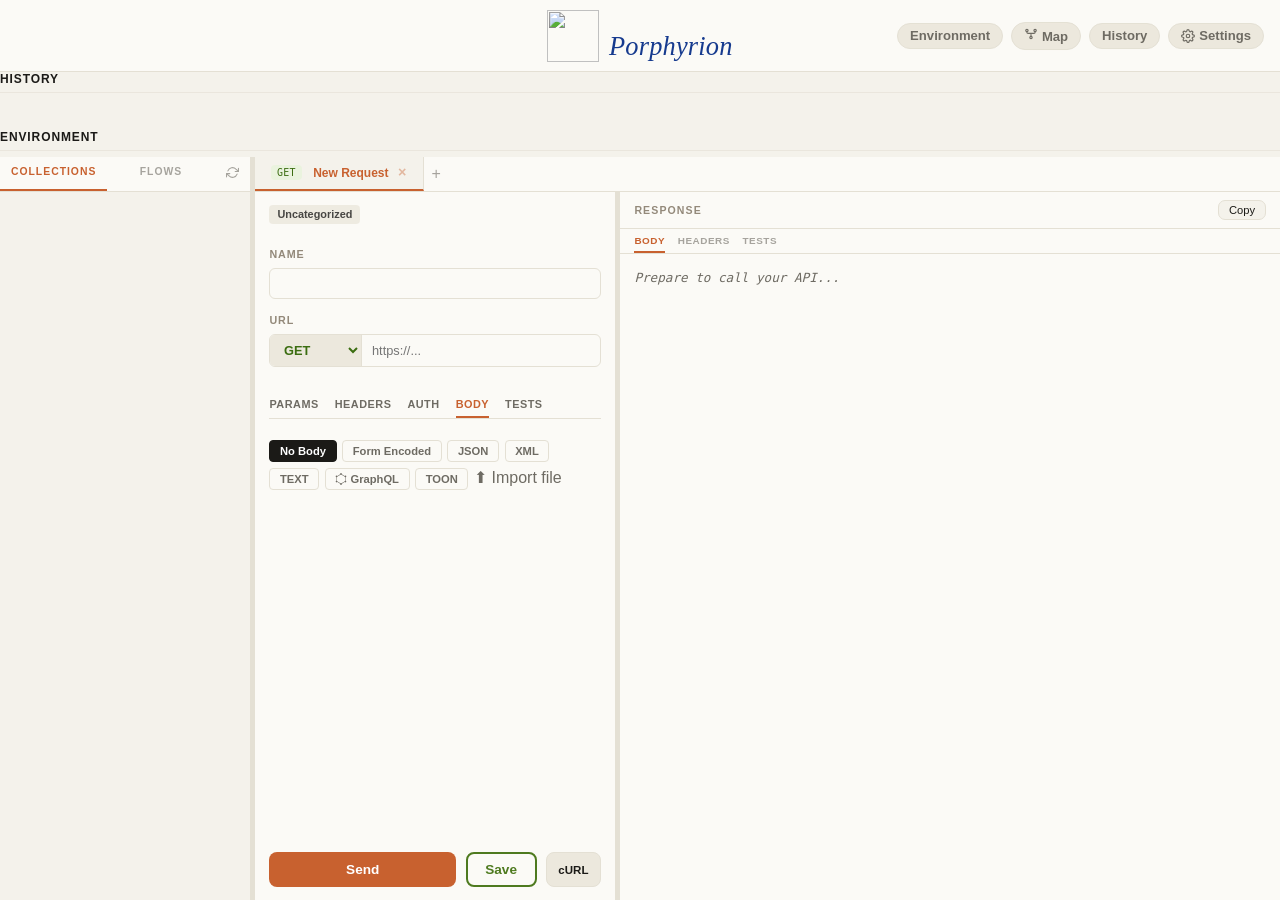
==== commit fd1ff15b: "Merge pull request #20 from Nickmyt/nick added Oath 2.0 and fixes" ====
--- a/web/index.html
+++ b/web/index.html
@@ -24,20 +24,35 @@
 </div></div><div class="req-tabs" id="reqTabs"><div class="req-tab" data-tab="params">
 Params <span id="badge-params" class="badge-hint">(0)</span></div><div class="req-tab" data-tab="headers">
 Headers <span id="badge-headers" class="badge-hint">(0)</span></div><div class="req-tab" data-tab="auth">
-Auth</div><div class="req-tab active" data-tab="body">Body</div></div><div class="req-panes">
+Auth</div><div class="req-tab active" data-tab="body">Body</div><div class="req-tab" data-tab="tests">Tests</div></div><div class="req-panes">
 <div class="req-pane" id="pane-params"><div id="paramsGrid" class="kv-grid"></div>
 </div><div class="req-pane" id="pane-headers"><div id="headersGrid" class="kv-grid">
 </div></div><div class="req-pane" id="pane-auth"><select id="authType" class="auth-select">
 <option value="inherit">Inherit from Parent</option><option value="none" selected>
 No Auth</option><option value="bearer">Bearer Token</option><option value="basic">
-Basic Auth</option><option value="apikey">API Key</option></select><div id="auth-bearer-sect" style="display:none">
+Basic Auth</option><option value="apikey">API Key</option><option value="oauth2">OAuth 2.0</option></select><div id="auth-bearer-sect" style="display:none">
 <input id="authToken" type="text" class="kv-input w-full" placeholder="Token"></div>
 <div id="auth-basic-sect" style="display:none"><input id="authUser" type="text" class="kv-input w-full mt-sm" placeholder="Username">
 <input id="authPass" type="password" class="kv-input w-full mt-sm" placeholder="Password">
 </div><div id="auth-apikey-sect" style="display:none"><div class="row"><input id="apiKey" type="text" class="kv-input row-fill" placeholder="Key">
 <input id="apiVal" type="text" class="kv-input row-fill" placeholder="Value"><select id="apiLoc" class="kv-input" style="width:100px;cursor:pointer">
 <option value="header">Header</option><option value="query">Query</option></select>
-</div></div></div><div class="req-pane active" id="pane-body"><div class="body-type-row" id="bodyTypes">
+</div></div><div id="auth-oauth2-sect" style="display:none"><select id="oaGrant" class="kv-input w-full">
+<option value="client_credentials">Client Credentials</option><option value="authorization_code">Authorization Code (PKCE)</option>
+<option value="password">Password</option></select><input id="oaAuthUrl" type="text" class="kv-input w-full mt-sm" placeholder="Auth URL (https://.../authorize)">
+<input id="oaTokenUrl" type="text" class="kv-input w-full mt-sm" placeholder="Token URL (https://.../token)">
+<div class="row mt-sm"><input id="oaClientId" type="text" class="kv-input row-fill" placeholder="Client ID">
+<input id="oaClientSecret" type="password" class="kv-input row-fill" placeholder="Client Secret (optional)"></div>
+<input id="oaScope" type="text" class="kv-input w-full mt-sm" placeholder="Scope (space separated)">
+<div id="oaPwRow" class="row mt-sm"><input id="oaUser" type="text" class="kv-input row-fill" placeholder="Username">
+<input id="oaPass" type="password" class="kv-input row-fill" placeholder="Password"></div>
+<div class="row mt-sm"><input id="oaToken" type="text" class="kv-input row-fill" placeholder="Access token (fetched on Send)">
+<button id="oaGetBtn" type="button" class="curl-btn">Get Token</button></div><input id="oaRefresh" type="hidden">
+<input id="oaExpires" type="hidden"><div id="oaStatus" class="lbl-sm mt-sm"></div></div></div>
+<div class="req-pane" id="pane-tests"><textarea id="tests" spellcheck="false" placeholder="status == 200&#10;time < 1000&#10;header content-type contains json&#10;json data.id exists&#10;json items.length > 0"></textarea>
+<div class="lbl-sm mt-sm">One per line: <b>status</b> | <b>time</b> | <b>size</b> | <b>body</b> | <b>header</b> Name | <b>json</b> path,
+then == != &gt; &lt; &gt;= &lt;= contains !contains exists !exists matches, then a value. {{vars}} work. # comments.</div>
+</div><div class="req-pane active" id="pane-body"><div class="body-type-row" id="bodyTypes">
 <span class="bt" data-type="none">No Body</span><span class="bt active" data-type="form">
 Form Encoded</span><span class="bt" data-type="json">JSON</span><span class="bt" data-type="xml">
 XML</span><span class="bt" data-type="text">TEXT</span><span class="bt" data-type="graphql">
@@ -57,9 +72,11 @@
 <div class="panel-hd"> Response <span id="badge"></span><span id="timing" class="timing-lbl">
 </span><span id="respSize" class="timing-lbl"></span><button id="respCopyBtn" class="resp-copy" title="Copy response">
 Copy</button></div><div class="resp-tabs" id="respTabs"><div class="resp-tab active" data-rtab="body">
-Body</div><div class="resp-tab" data-rtab="headers">Headers</div></div><div class="panel-body">
+Body</div><div class="resp-tab" data-rtab="headers">Headers</div><div class="resp-tab" data-rtab="tests">
+Tests <span id="testsBadge"></span></div></div><div class="panel-body">
 <pre id="resp" class="dim">Prepare to call your API...</pre><div id="respHeadersPane" style="display:none">
-<table id="respHeadersTable" class="resp-hdr-table"></table></div></div></div></div>
+<table id="respHeadersTable" class="resp-hdr-table"></table></div><div id="respTestsPane" style="display:none">
+</div></div></div></div>
 </div></div><div id="folderModal" class="fm-overlay"><div class="fm-card"><div class="fm-hdr">
 <h3>Folder Auth: <span id="fmName" style="color:var(--acc)"></span></h3><div class="fm-close" onclick="document.getElementById('folderModal').style.display='none'">
 &times;</div></div><input type="hidden" id="fmPath"><div><label class="lbl-sm">Auth Type</label>
@@ -79,6 +96,6 @@
 </textarea><div class="modal-btns"><button class="modal-btn" id="importCancel">Cancel</button>
 <button class="modal-btn primary" id="importOk">Import</button></div></div></div>
 <div id="graphLayer"><canvas id="graphCanvas"></canvas><div id="graphNodes"></div>
-<button id="closeGraphBtn">Close map</button></div><script src="js/app.js"></script>
+<button id="closeGraphBtn">Close map</button></div><script src="js/assert.js"></script><script src="js/app.js"></script>
 <script src="js/graph.js"></script><script src="js/import.js"></script><script src="js/sync.js">
 </script></body></html>
--- a/web/css/style.css
+++ b/web/css/style.css
@@ -477,7 +477,8 @@
     color: #fff
 }
 
-textarea#body {
+textarea#body,
+textarea#tests {
     width: 100%;
     min-height: 120px;
     background: var(--cbg);
@@ -977,7 +978,8 @@
 }
 
 .row-fill {
-    flex: 1
+    flex: 1;
+    min-width: 0
 }
 
 .row-between {
@@ -1401,4 +1403,32 @@
 
 .side-tab {
     cursor: pointer
-}+}
+.t-row {
+    display: flex;
+    gap: .5rem;
+    padding: .35rem .2rem;
+    border-bottom: 1px solid var(--brd);
+    font-family: "SF Mono", "Fira Code", monospace;
+    font-size: .75rem
+}
+
+.t-ico {
+    width: 1rem;
+    font-weight: 700
+}
+
+.t-pass .t-ico,
+#testsBadge.ok {
+    color: var(--save)
+}
+
+.t-fail .t-ico,
+#testsBadge.bad {
+    color: var(--red)
+}
+
+.t-msg {
+    margin-left: auto;
+    color: var(--yel)
+}
